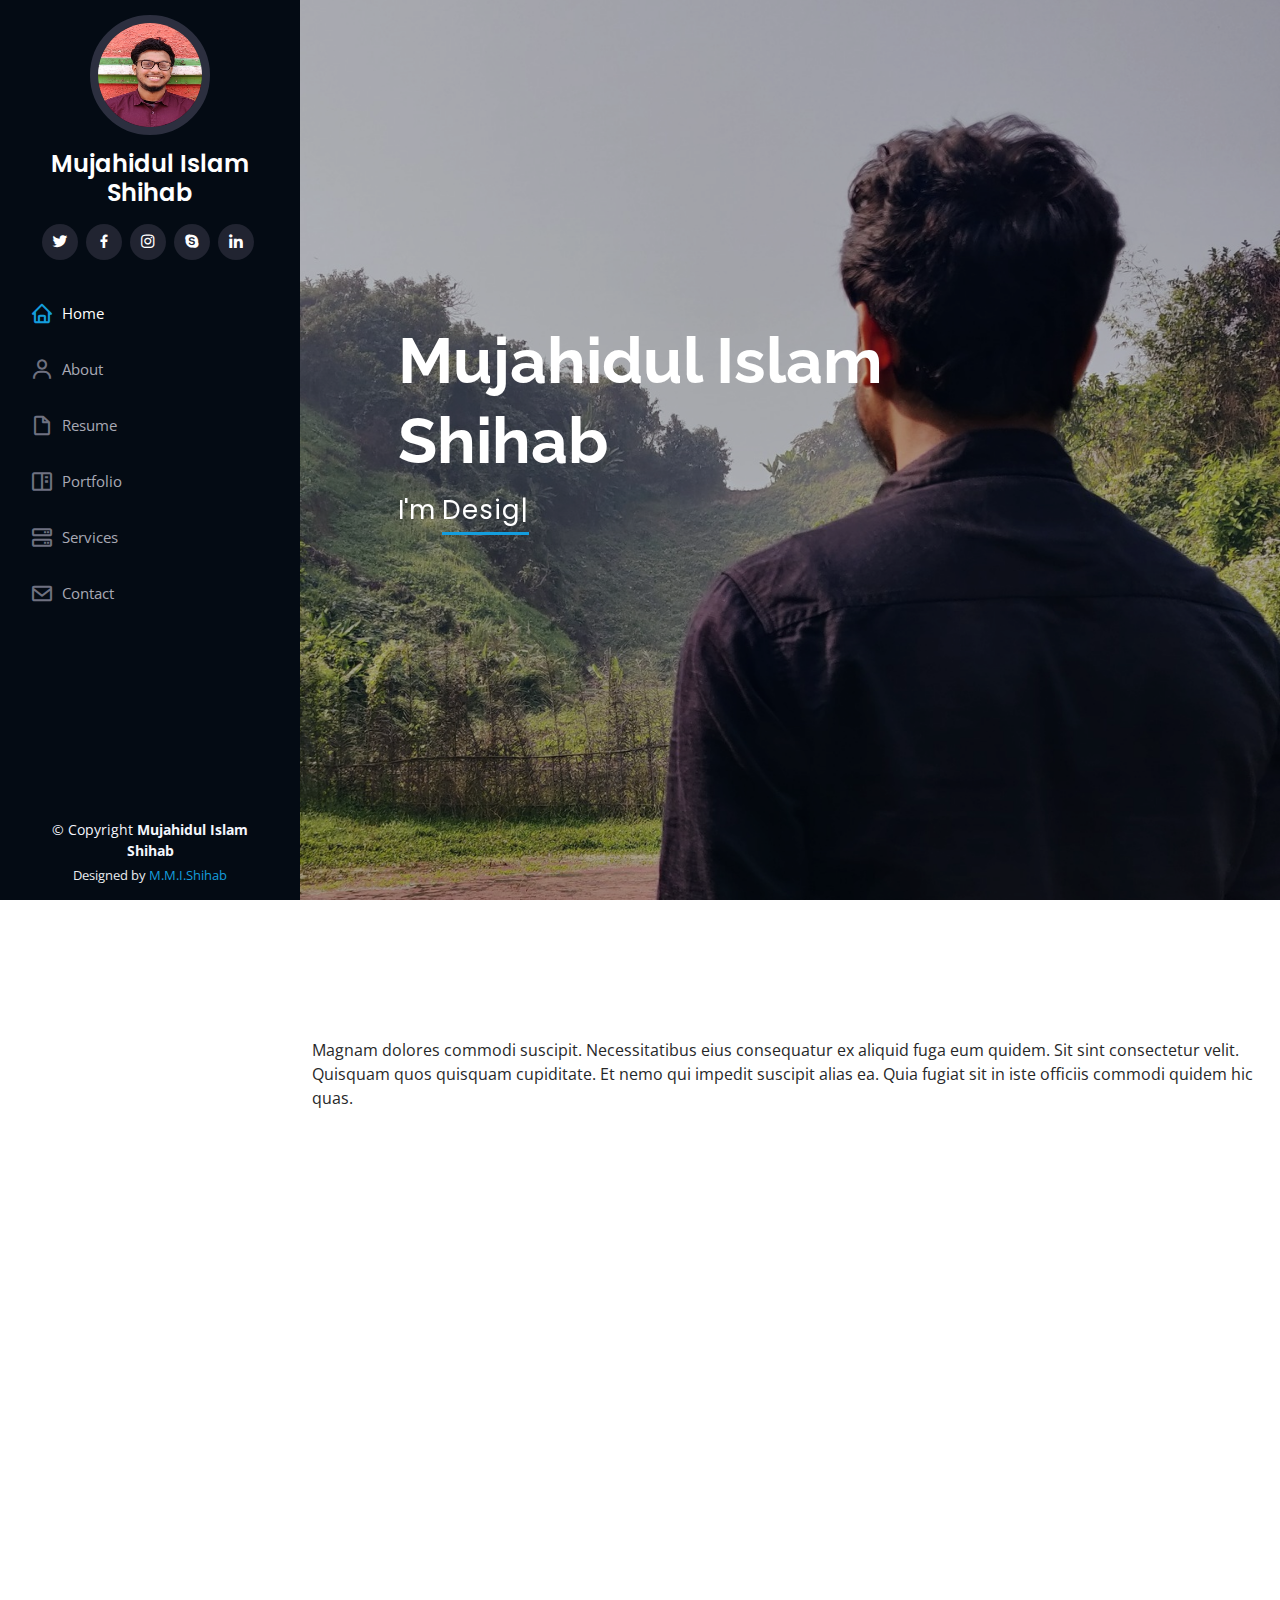
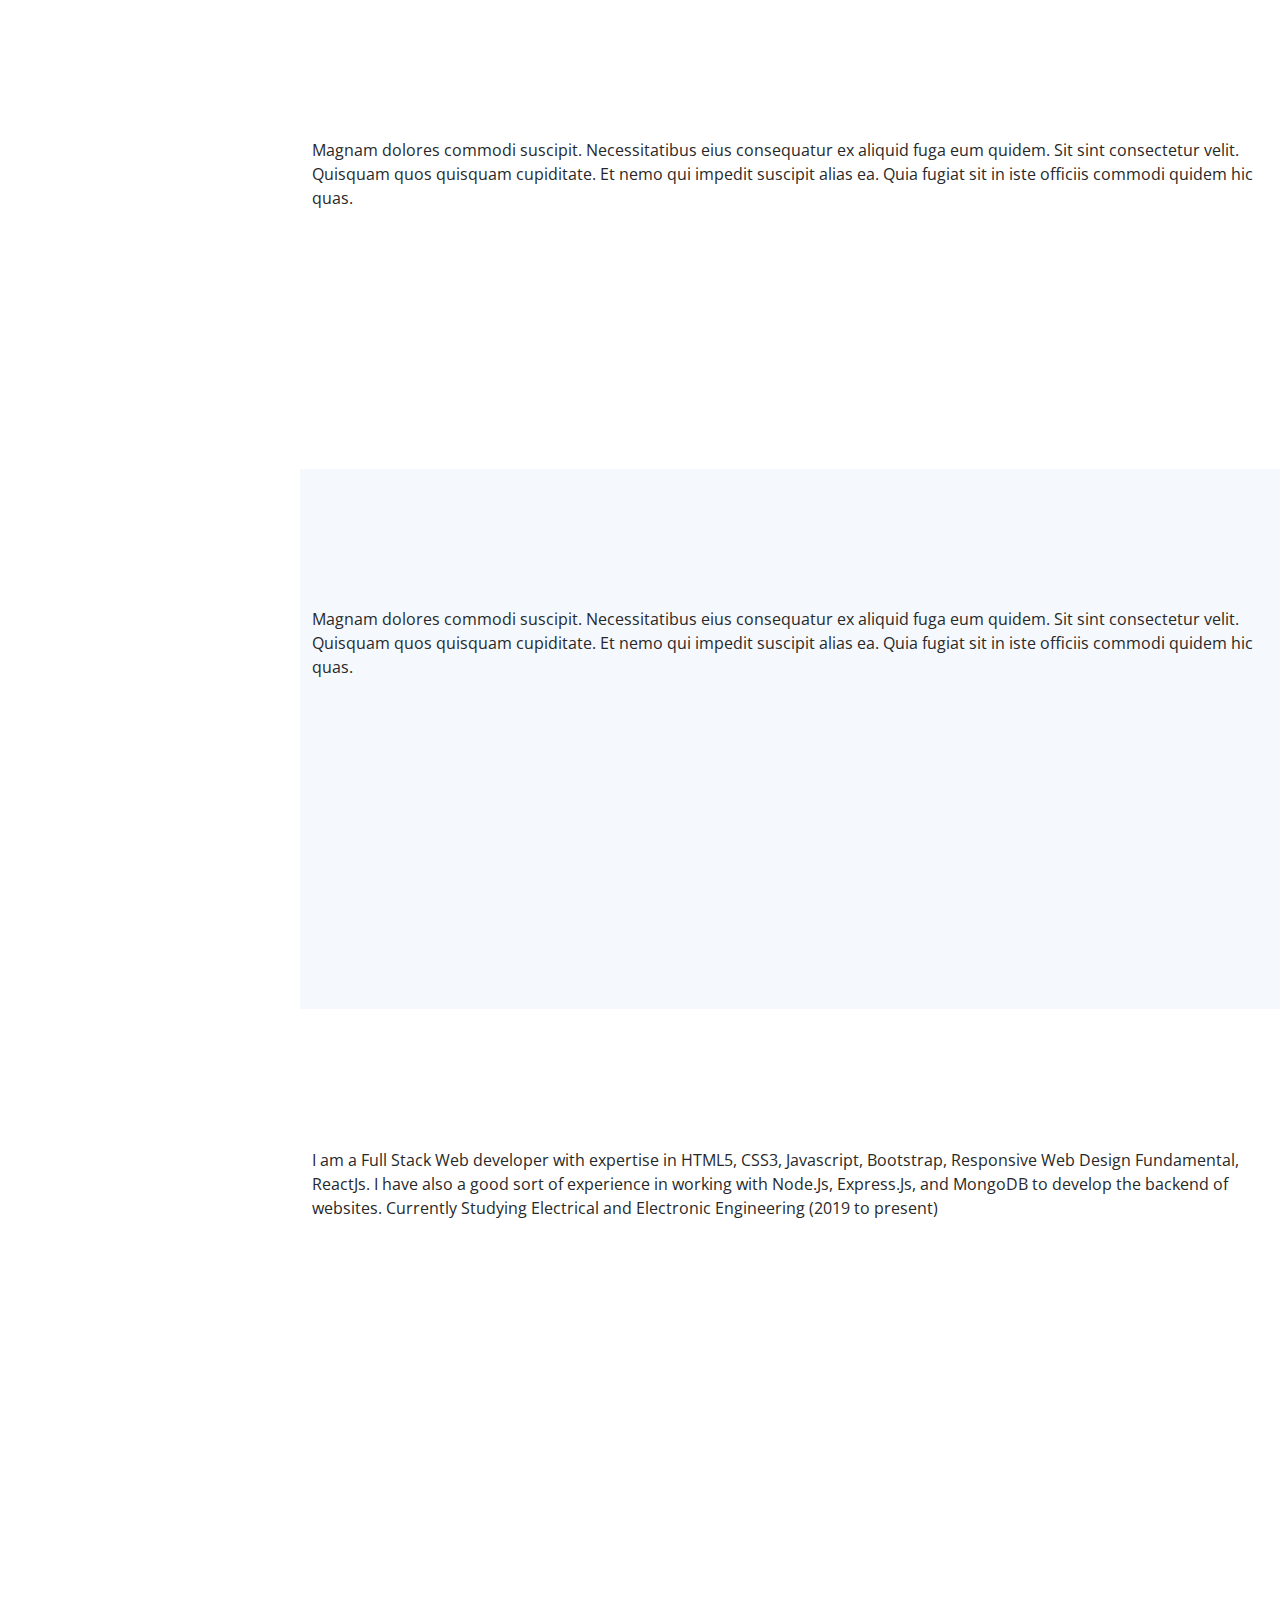
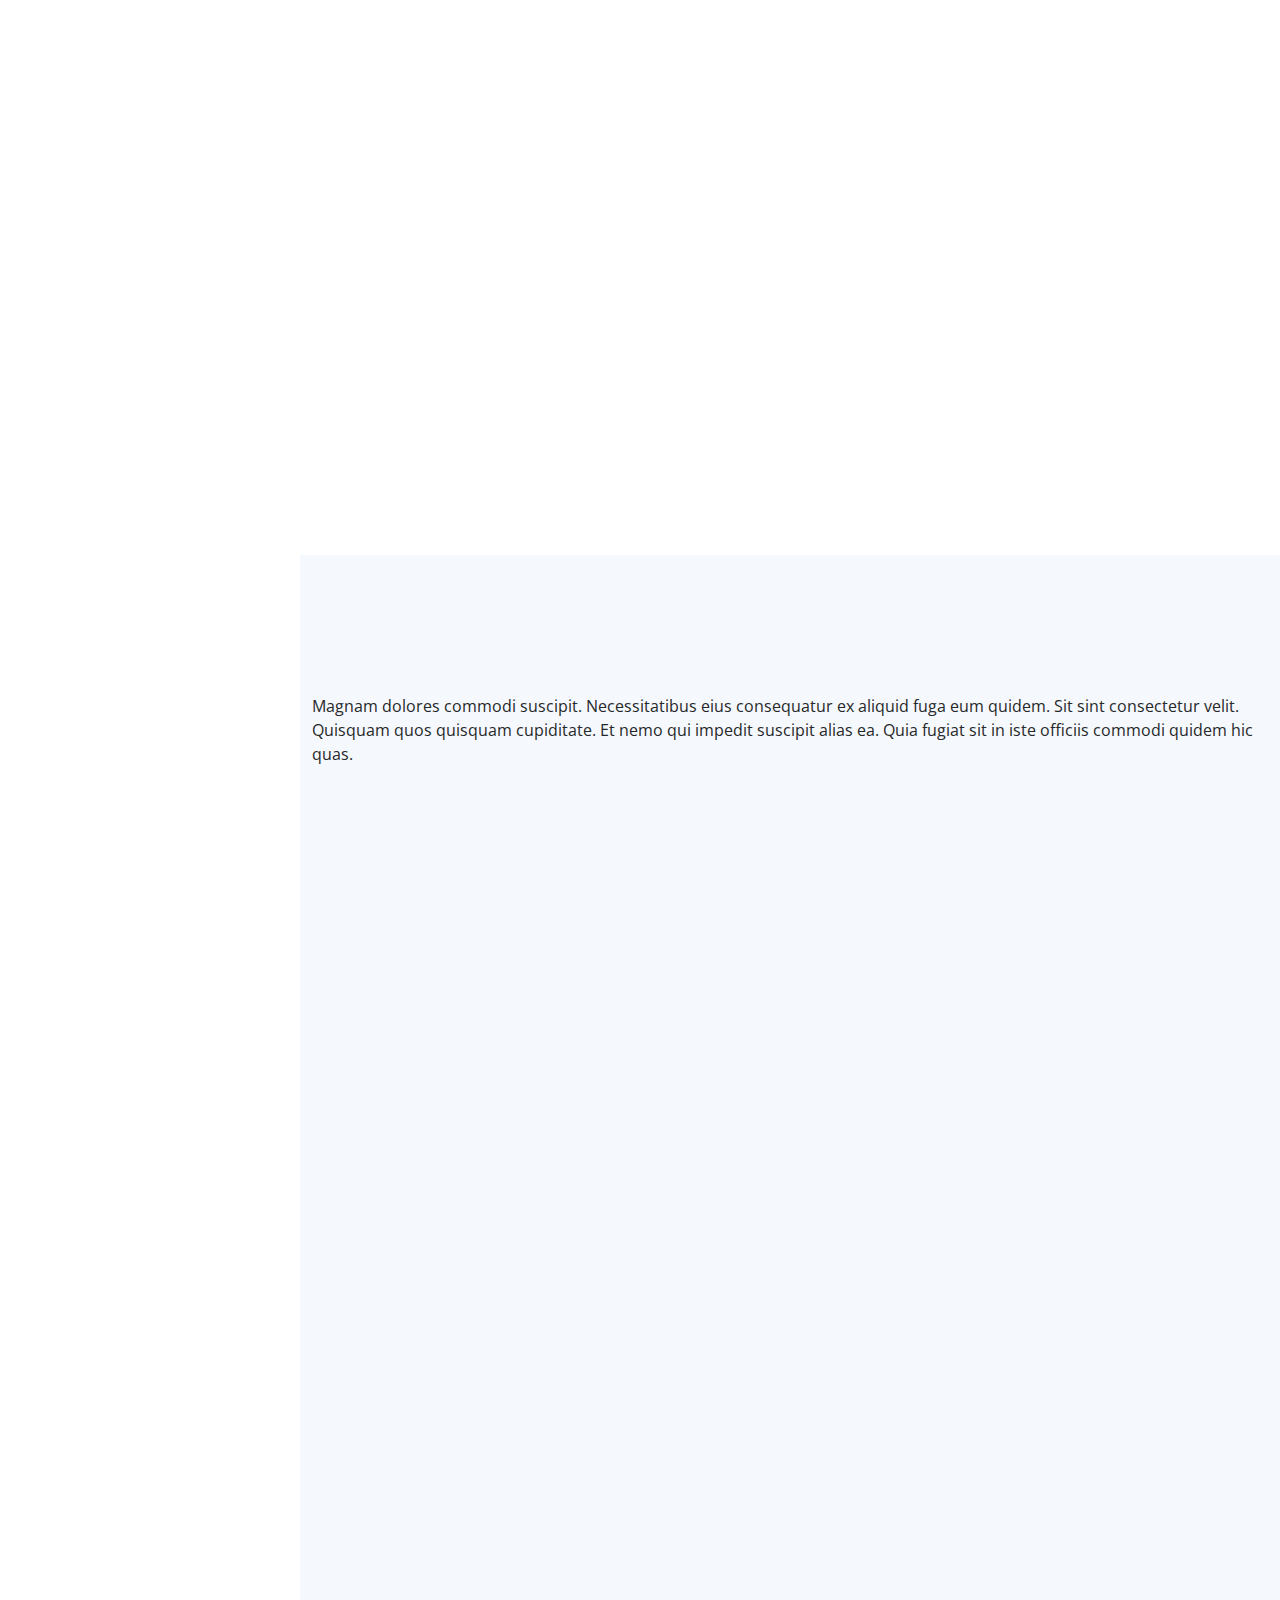
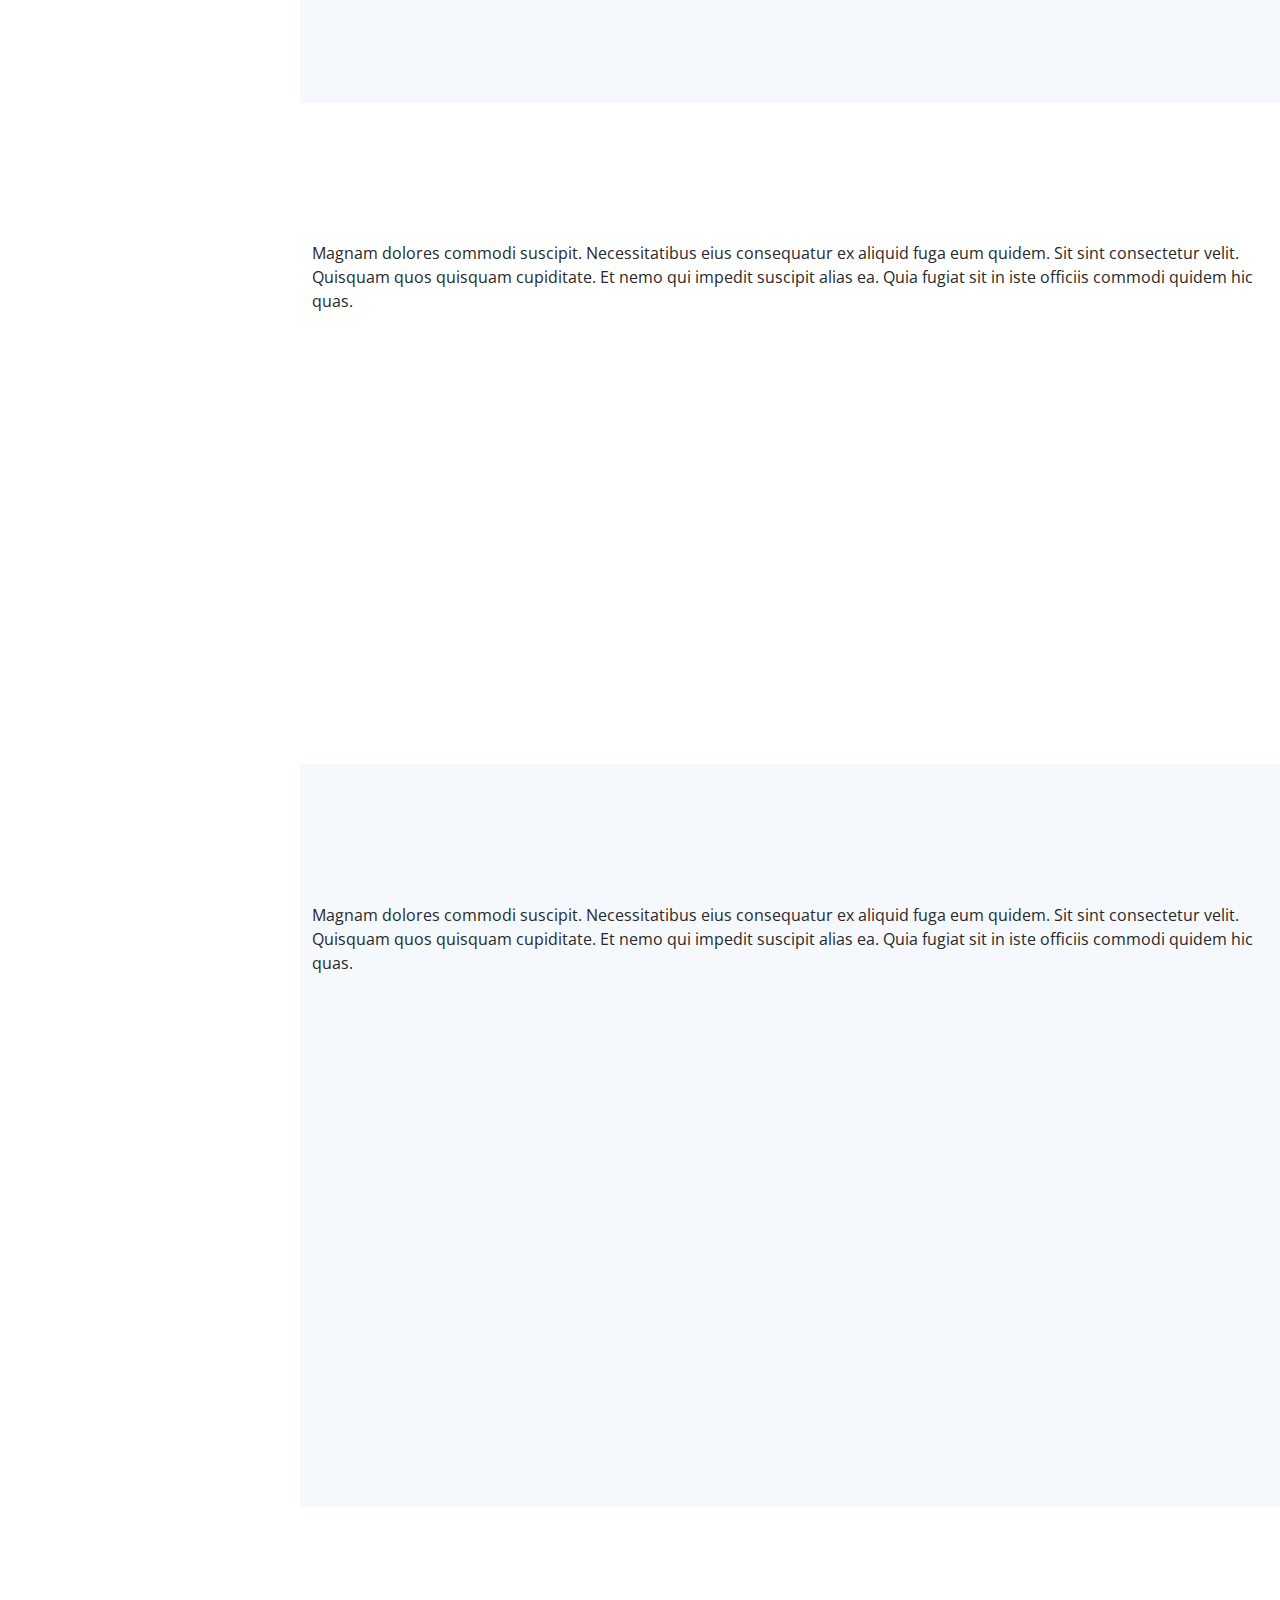
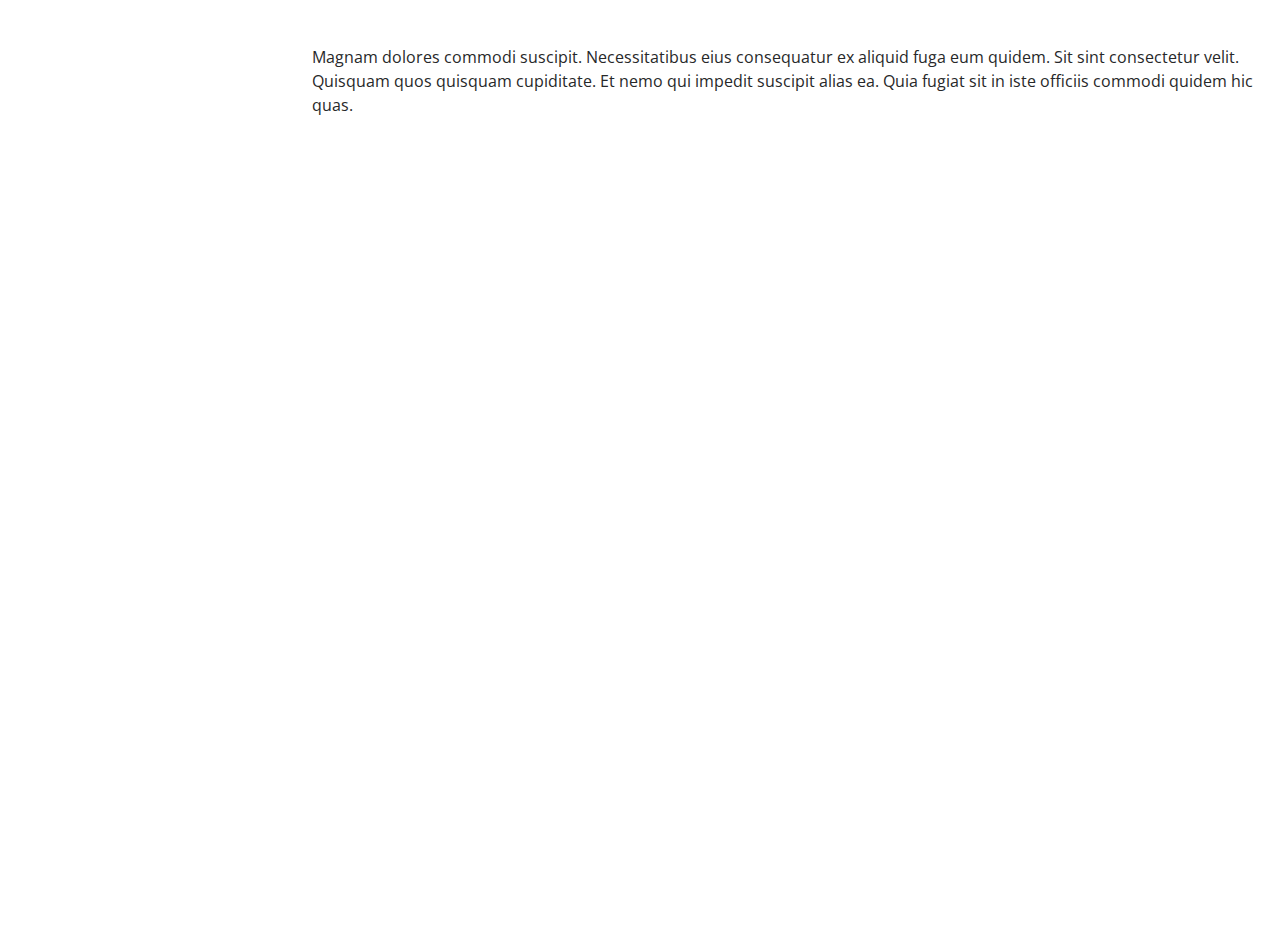
==== index.html @ 4f0009e3 "First Commit" ====
<!DOCTYPE html>
<html lang="en">
  <head>
    <meta charset="utf-8" />
    <meta content="width=device-width, initial-scale=1.0" name="viewport" />

    <title>Shihab - Your Ultimate Web App Solution</title>
    <meta content="" name="description" />
    <meta content="" name="keywords" />

    <!-- Favicons -->
    <link href="assets/img/favicon.ico" rel="icon" />

    <!-- Google Fonts -->
    <link
      href="https://fonts.googleapis.com/css?family=Open+Sans:300,300i,400,400i,600,600i,700,700i|Raleway:300,300i,400,400i,500,500i,600,600i,700,700i|Poppins:300,300i,400,400i,500,500i,600,600i,700,700i"
      rel="stylesheet"
    />

    <!-- Vendor CSS Files -->
    <link rel="stylesheet" href="/assets/vendor/aos/aos.css" />
    <link
      href="assets/vendor/bootstrap/css/bootstrap.min.css"
      rel="stylesheet"
    />
    <link
      href="assets/vendor/bootstrap-icons/bootstrap-icons.css"
      rel="stylesheet"
    />
    <link href="assets/vendor/boxicons/css/boxicons.min.css" rel="stylesheet" />
    <link
      href="assets/vendor/glightbox/css/glightbox.min.css"
      rel="stylesheet"
    />
    <link href="assets/vendor/swiper/swiper-bundle.min.css" rel="stylesheet" />

    <!-- Template Main CSS File -->
    <link href="assets/css/style.css" rel="stylesheet" />

    <!-- =======================================================
  * Template Name: iPortfolio - v3.7.0
  * Template URL: https://bootstrapmade.com/iportfolio-bootstrap-portfolio-websites-template/
  * Author: BootstrapMade.com
  * License: https://bootstrapmade.com/license/
  ======================================================== -->
  </head>

  <body>
    <!-- ======= Mobile nav toggle button ======= -->
    <i class="bi bi-list mobile-nav-toggle d-xl-none"></i>

    <!-- ======= Header ======= -->
    <header id="header">
      <div class="d-flex flex-column">
        <div class="profile">
          <img
            src="/profile-1.jpg"
            alt=""
            class="img-fluid rounded-circle profileImage"
          />
          <h1 class="text-light text-center">
            <a href="index.html">Mujahidul Islam Shihab</a>
          </h1>
          <div class="social-links mt-3 text-center">
            <a href="#" class="twitter"><i class="bx bxl-twitter"></i></a>
            <a
              href="https://www.facebook.com/mujahidulislam.shihab.3"
              class="facebook"
              ><i class="bx bxl-facebook"></i
            ></a>
            <a href="#" class="instagram"><i class="bx bxl-instagram"></i></a>
            <a href="#" class="google-plus"><i class="bx bxl-skype"></i></a>
            <a
              href="https://www.linkedin.com/in/abdulla-al-mujahidul-islam-1826ba182/"
              class="linkedin"
              ><i class="bx bxl-linkedin"></i
            ></a>
          </div>
        </div>

        <nav id="navbar" class="nav-menu navbar">
          <ul>
            <li>
              <a href="#hero" class="nav-link scrollto active"
                ><i class="bx bx-home"></i> <span>Home</span></a
              >
            </li>
            <li>
              <a href="#about" class="nav-link scrollto"
                ><i class="bx bx-user"></i> <span>About</span></a
              >
            </li>
            <li>
              <a href="#resume" class="nav-link scrollto"
                ><i class="bx bx-file-blank"></i> <span>Resume</span></a
              >
            </li>
            <li>
              <a href="#portfolio" class="nav-link scrollto"
                ><i class="bx bx-book-content"></i> <span>Portfolio</span></a
              >
            </li>
            <li>
              <a href="#services" class="nav-link scrollto"
                ><i class="bx bx-server"></i> <span>Services</span></a
              >
            </li>
            <li>
              <a href="#contact" class="nav-link scrollto"
                ><i class="bx bx-envelope"></i> <span>Contact</span></a
              >
            </li>
          </ul>
        </nav>
        <!-- .nav-menu -->
      </div>
    </header>
    <!-- End Header -->

    <!-- ======= Hero Section ======= -->
    <section
      id="hero"
      class="d-flex flex-column justify-content-center align-items-center"
    >
      <div class="hero-container" data-aos="fade-in">
        <h1>
          Mujahidul Islam <br />
          Shihab
        </h1>
        <p>
          I'm
          <span
            class="typed"
            data-typed-items="Designer, Developer, Engineer, Freelancer"
          ></span>
        </p>
      </div>
    </section>
    <!-- End Hero -->

    <main id="main">
      <!-- ======= About Section ======= -->
      <section id="about" class="about">
        <div class="container">
          <div class="section-title">
            <h2 data-aos="fade-left">About</h2>
            <p>
              Magnam dolores commodi suscipit. Necessitatibus eius consequatur
              ex aliquid fuga eum quidem. Sit sint consectetur velit. Quisquam
              quos quisquam cupiditate. Et nemo qui impedit suscipit alias ea.
              Quia fugiat sit in iste officiis commodi quidem hic quas.
            </p>
          </div>

          <div class="row">
            <div
              class="col-lg-4"
              data-aos="fade-right"
              data-aos-easing="ease-in-sine"
            >
              <img src="profile-1.jpg" class="img-fluid" alt="" />
            </div>
            <div class="col-lg-8 pt-4 pt-lg-0 content" data-aos="fade-left">
              <h3>Web Designer & Developer.</h3>
              <p class="fst-italic">
                Lorem ipsum dolor sit amet, consectetur adipiscing elit, sed do
                eiusmod tempor incididunt ut labore et dolore magna aliqua.
              </p>
              <div class="row">
                <div class="col-lg-6">
                  <ul>
                    <li>
                      <i class="bi bi-chevron-right"></i>
                      <strong>Birthday:</strong> <span>9 February 1999</span>
                    </li>
                    <li>
                      <i class="bi bi-chevron-right"></i>
                      <strong>Website:</strong> <span>www.example.com</span>
                    </li>
                    <li>
                      <i class="bi bi-chevron-right"></i>
                      <strong>Phone:</strong> <span>+880 1608258013</span>
                    </li>
                    <li>
                      <i class="bi bi-chevron-right"></i>
                      <strong>City:</strong> <span>Chittagong, Bangladesh</span>
                    </li>
                  </ul>
                </div>
                <div class="col-lg-6">
                  <ul>
                    <li>
                      <i class="bi bi-chevron-right"></i> <strong>Age:</strong>
                      <span>23</span>
                    </li>
                    <li>
                      <i class="bi bi-chevron-right"></i>
                      <strong>Degree:</strong> <span>B.Sc</span>
                    </li>
                    <li>
                      <i class="bi bi-chevron-right"></i>
                      <strong>Email:</strong>
                      <span>mujahidulislamshihab@yahoo.com</span>
                    </li>
                    <li>
                      <i class="bi bi-chevron-right"></i>
                      <strong>Freelance:</strong> <span>Available</span>
                    </li>
                  </ul>
                </div>
              </div>
              <p>
                Officiis eligendi itaque labore et dolorum mollitia officiis
                optio vero. Quisquam sunt adipisci omnis et ut. Nulla
                accusantium dolor incidunt officia tempore. Et eius omnis.
                Cupiditate ut dicta maxime officiis quidem quia. Sed et
                consectetur qui quia repellendus itaque neque. Aliquid amet
                quidem ut quaerat cupiditate. Ab et eum qui repellendus omnis
                culpa magni laudantium dolores.
              </p>
            </div>
          </div>
        </div>
      </section>
      <!-- End About Section -->

      <!-- ======= Facts Section ======= -->
      <section id="facts" class="facts">
        <div class="container">
          <div class="section-title">
            <h2 data-aos="fade-left">Facts</h2>
            <p>
              Magnam dolores commodi suscipit. Necessitatibus eius consequatur
              ex aliquid fuga eum quidem. Sit sint consectetur velit. Quisquam
              quos quisquam cupiditate. Et nemo qui impedit suscipit alias ea.
              Quia fugiat sit in iste officiis commodi quidem hic quas.
            </p>
          </div>

          <div class="row no-gutters">
            <div
              class="col-lg-3 col-md-6 d-md-flex align-items-md-stretch"
              data-aos="fade-up"
            >
              <div class="count-box">
                <i class="bi bi-emoji-smile"></i>
                <span
                  data-purecounter-start="0"
                  data-purecounter-end="232"
                  data-purecounter-duration="1"
                  class="purecounter"
                ></span>
                <p><strong>Happy Clients</strong> consequuntur quae</p>
              </div>
            </div>

            <div
              class="col-lg-3 col-md-6 d-md-flex align-items-md-stretch"
              data-aos="fade-up"
              data-aos-delay="100"
            >
              <div class="count-box">
                <i class="bi bi-journal-richtext"></i>
                <span
                  data-purecounter-start="0"
                  data-purecounter-end="521"
                  data-purecounter-duration="1"
                  class="purecounter"
                ></span>
                <p><strong>Projects</strong> adipisci atque cum quia aut</p>
              </div>
            </div>

            <div
              class="col-lg-3 col-md-6 d-md-flex align-items-md-stretch"
              data-aos="fade-up"
              data-aos-delay="200"
            >
              <div class="count-box">
                <i class="bi bi-headset"></i>
                <span
                  data-purecounter-start="0"
                  data-purecounter-end="1453"
                  data-purecounter-duration="1"
                  class="purecounter"
                ></span>
                <p><strong>Hours Of Support</strong> aut commodi quaerat</p>
              </div>
            </div>

            <div
              class="col-lg-3 col-md-6 d-md-flex align-items-md-stretch"
              data-aos="fade-up"
              data-aos-delay="300"
            >
              <div class="count-box">
                <i class="bi bi-people"></i>
                <span
                  data-purecounter-start="0"
                  data-purecounter-end="32"
                  data-purecounter-duration="1"
                  class="purecounter"
                ></span>
                <p><strong>Hard Workers</strong> rerum asperiores dolor</p>
              </div>
            </div>
          </div>
        </div>
      </section>
      <!-- End Facts Section -->

      <!-- ======= Skills Section ======= -->
      <section id="skills" class="skills section-bg">
        <div class="container">
          <div class="section-title">
            <h2 data-aos="fade-left">Skills</h2>
            <p>
              Magnam dolores commodi suscipit. Necessitatibus eius consequatur
              ex aliquid fuga eum quidem. Sit sint consectetur velit. Quisquam
              quos quisquam cupiditate. Et nemo qui impedit suscipit alias ea.
              Quia fugiat sit in iste officiis commodi quidem hic quas.
            </p>
          </div>

          <div class="row skills-content">
            <div class="col-lg-6" data-aos="fade-up">
              <div class="progress">
                <span class="skill">HTML <i class="val">100%</i></span>
                <div class="progress-bar-wrap">
                  <div
                    class="progress-bar"
                    role="progressbar"
                    aria-valuenow="100"
                    aria-valuemin="0"
                    aria-valuemax="100"
                  ></div>
                </div>
              </div>

              <div class="progress">
                <span class="skill">CSS <i class="val">90%</i></span>
                <div class="progress-bar-wrap">
                  <div
                    class="progress-bar"
                    role="progressbar"
                    aria-valuenow="90"
                    aria-valuemin="0"
                    aria-valuemax="100"
                  ></div>
                </div>
              </div>

              <div class="progress">
                <span class="skill">JavaScript <i class="val">80%</i></span>
                <div class="progress-bar-wrap">
                  <div
                    class="progress-bar"
                    role="progressbar"
                    aria-valuenow="80"
                    aria-valuemin="0"
                    aria-valuemax="100"
                  ></div>
                </div>
              </div>
              <div class="progress">
                <span class="skill">React <i class="val">75%</i></span>
                <div class="progress-bar-wrap">
                  <div
                    class="progress-bar"
                    role="progressbar"
                    aria-valuenow="75"
                    aria-valuemin="0"
                    aria-valuemax="100"
                  ></div>
                </div>
              </div>
            </div>

            <div class="col-lg-6" data-aos="fade-up" data-aos-delay="100">
              <div class="progress">
                <span class="skill">NodeJs <i class="val">75%</i></span>
                <div class="progress-bar-wrap">
                  <div
                    class="progress-bar"
                    role="progressbar"
                    aria-valuenow="75"
                    aria-valuemin="0"
                    aria-valuemax="100"
                  ></div>
                </div>
              </div>

              <div class="progress">
                <span class="skill">ExpressJs <i class="val">75%</i></span>
                <div class="progress-bar-wrap">
                  <div
                    class="progress-bar"
                    role="progressbar"
                    aria-valuenow="75"
                    aria-valuemin="0"
                    aria-valuemax="100"
                  ></div>
                </div>
              </div>

              <div class="progress">
                <span class="skill">MongoDB <i class="val">70%</i></span>
                <div class="progress-bar-wrap">
                  <div
                    class="progress-bar"
                    role="progressbar"
                    aria-valuenow="70"
                    aria-valuemin="0"
                    aria-valuemax="100"
                  ></div>
                </div>
              </div>

              <div class="progress">
                <span class="skill">Adobe Xd <i class="val">80%</i></span>
                <div class="progress-bar-wrap">
                  <div
                    class="progress-bar"
                    role="progressbar"
                    aria-valuenow="80"
                    aria-valuemin="0"
                    aria-valuemax="100"
                  ></div>
                </div>
              </div>
            </div>
          </div>
        </div>
      </section>
      <!-- End Skills Section -->

      <!-- ======= Resume Section ======= -->
      <section id="resume" class="resume">
        <div class="container">
          <div class="section-title">
            <h2 data-aos="fade-left">Resume</h2>
            <p>
              I am a Full Stack Web developer with expertise in HTML5, CSS3,
              Javascript, Bootstrap, Responsive Web Design Fundamental, ReactJs.
              I have also a good sort of experience in working with Node.Js,
              Express.Js, and MongoDB to develop the backend of websites.
              Currently Studying Electrical and Electronic Engineering (2019 to
              present)
            </p>
          </div>

          <div class="row">
            <div class="col-lg-6" data-aos="fade-up">
              <h3 class="resume-title">Sumary</h3>
              <div class="resume-item pb-0">
                <h4>Mujahidul Islam Shihab</h4>
                <p>
                  <em
                    >Innovative and deadline-driven Web Deveoper with 3+ years
                    of experience designing and developing user-centered digital
                    web application from initial concept to final, polished
                    deliverable.</em
                  >
                </p>
                <ul>
                  <li>
                    4 No.House, 4 No. Road, Nasirabad Housing Society,
                    Chittagong.
                  </li>
                  <li>+880 01608258013</li>
                  <li>mujahidulislamshihab@yahoo.com</li>
                </ul>
              </div>

              <h3 class="resume-title">Education</h3>
              <div class="resume-item">
                <h4>
                  Bachelor of Science in Electrical &amp; Electronic Engineering
                </h4>
                <h5>2019 - 2022</h5>
                <p><em>University of Chittagong, Bangladesh</em></p>
                <p>
                  Qui deserunt veniam. Et sed aliquam labore tempore sed
                  quisquam iusto autem sit. Ea vero voluptatum qui ut
                  dignissimos deleniti nerada porti sand markend
                </p>
              </div>
              <div class="resume-item">
                <h4>Higher Secondary Certificate</h4>
                <h5>2010 - 2014</h5>
                <p>
                  <em>Nawab Faizunnesa Government College, Laksam, Comilla</em>
                </p>
                <p>
                  Quia nobis sequi est occaecati aut. Repudiandae et iusto quae
                  reiciendis et quis Eius vel ratione eius unde vitae rerum
                  voluptates asperiores voluptatem Earum molestiae consequatur
                  neque etlon sader mart dila
                </p>
              </div>
            </div>
            <div class="col-lg-6" data-aos="fade-up" data-aos-delay="100">
              <h3 class="resume-title">Professional Experience</h3>
              <div class="resume-item">
                <h4>Senior graphic design specialist</h4>
                <h5>2019 - Present</h5>
                <p><em>Experion, New York, NY </em></p>
                <ul>
                  <li>
                    Lead in the design, development, and implementation of the
                    graphic, layout, and production communication materials
                  </li>
                  <li>
                    Delegate tasks to the 7 members of the design team and
                    provide counsel on all aspects of the project.
                  </li>
                  <li>
                    Supervise the assessment of all graphic materials in order
                    to ensure quality and accuracy of the design
                  </li>
                  <li>
                    Oversee the efficient use of production project budgets
                    ranging from $2,000 - $25,000
                  </li>
                </ul>
              </div>
              <div class="resume-item">
                <h4>Graphic design specialist</h4>
                <h5>2017 - 2018</h5>
                <p><em>Stepping Stone Advertising, New York, NY</em></p>
                <ul>
                  <li>
                    Developed numerous marketing programs (logos,
                    brochures,infographics, presentations, and advertisements).
                  </li>
                  <li>
                    Managed up to 5 projects or tasks at a given time while
                    under pressure
                  </li>
                  <li>
                    Recommended and consulted with clients on the most
                    appropriate graphic design
                  </li>
                  <li>
                    Created 4+ design presentations and proposals a month for
                    clients and account managers
                  </li>
                </ul>
              </div>
            </div>
          </div>
        </div>
      </section>
      <!-- End Resume Section -->

      <!-- ======= Portfolio Section ======= -->
      <section id="portfolio" class="portfolio section-bg">
        <div class="container">
          <div class="section-title">
            <h2 data-aos="fade-left">Portfolio</h2>
            <p>
              Magnam dolores commodi suscipit. Necessitatibus eius consequatur
              ex aliquid fuga eum quidem. Sit sint consectetur velit. Quisquam
              quos quisquam cupiditate. Et nemo qui impedit suscipit alias ea.
              Quia fugiat sit in iste officiis commodi quidem hic quas.
            </p>
          </div>

          <div class="row" data-aos="fade-up">
            <div class="col-lg-12 d-flex justify-content-center">
              <ul id="portfolio-flters">
                <li data-filter="*" class="filter-active">All</li>
                <li data-filter=".filter-app">App</li>
                <li data-filter=".filter-card">Card</li>
                <li data-filter=".filter-web">Web</li>
              </ul>
            </div>
          </div>

          <div
            class="row portfolio-container"
            data-aos="fade-up"
            data-aos-delay="100"
          >
            <div class="col-lg-4 col-md-6 portfolio-item filter-app">
              <div class="portfolio-wrap">
                <img
                  src="assets/img/portfolio/portfolio-1.jpg"
                  class="img-fluid"
                  alt=""
                />
                <div class="portfolio-links">
                  <a
                    href="assets/img/portfolio/portfolio-1.jpg"
                    data-gallery="portfolioGallery"
                    class="portfolio-lightbox"
                    title="App 1"
                    ><i class="bx bx-plus"></i
                  ></a>
                  <a href="portfolio-details.html" title="More Details"
                    ><i class="bx bx-link"></i
                  ></a>
                </div>
              </div>
            </div>

            <div class="col-lg-4 col-md-6 portfolio-item filter-web">
              <div class="portfolio-wrap">
                <img
                  src="assets/img/portfolio/portfolio-2.jpg"
                  class="img-fluid"
                  alt=""
                />
                <div class="portfolio-links">
                  <a
                    href="assets/img/portfolio/portfolio-2.jpg"
                    data-gallery="portfolioGallery"
                    class="portfolio-lightbox"
                    title="Web 3"
                    ><i class="bx bx-plus"></i
                  ></a>
                  <a href="portfolio-details.html" title="More Details"
                    ><i class="bx bx-link"></i
                  ></a>
                </div>
              </div>
            </div>

            <div class="col-lg-4 col-md-6 portfolio-item filter-app">
              <div class="portfolio-wrap">
                <img
                  src="assets/img/portfolio/portfolio-3.jpg"
                  class="img-fluid"
                  alt=""
                />
                <div class="portfolio-links">
                  <a
                    href="assets/img/portfolio/portfolio-3.jpg"
                    data-gallery="portfolioGallery"
                    class="portfolio-lightbox"
                    title="App 2"
                    ><i class="bx bx-plus"></i
                  ></a>
                  <a href="portfolio-details.html" title="More Details"
                    ><i class="bx bx-link"></i
                  ></a>
                </div>
              </div>
            </div>

            <div class="col-lg-4 col-md-6 portfolio-item filter-card">
              <div class="portfolio-wrap">
                <img
                  src="assets/img/portfolio/portfolio-4.jpg"
                  class="img-fluid"
                  alt=""
                />
                <div class="portfolio-links">
                  <a
                    href="assets/img/portfolio/portfolio-4.jpg"
                    data-gallery="portfolioGallery"
                    class="portfolio-lightbox"
                    title="Card 2"
                    ><i class="bx bx-plus"></i
                  ></a>
                  <a href="portfolio-details.html" title="More Details"
                    ><i class="bx bx-link"></i
                  ></a>
                </div>
              </div>
            </div>

            <div class="col-lg-4 col-md-6 portfolio-item filter-web">
              <div class="portfolio-wrap">
                <img
                  src="assets/img/portfolio/portfolio-5.jpg"
                  class="img-fluid"
                  alt=""
                />
                <div class="portfolio-links">
                  <a
                    href="assets/img/portfolio/portfolio-5.jpg"
                    data-gallery="portfolioGallery"
                    class="portfolio-lightbox"
                    title="Web 2"
                    ><i class="bx bx-plus"></i
                  ></a>
                  <a href="portfolio-details.html" title="More Details"
                    ><i class="bx bx-link"></i
                  ></a>
                </div>
              </div>
            </div>

            <div class="col-lg-4 col-md-6 portfolio-item filter-app">
              <div class="portfolio-wrap">
                <img
                  src="assets/img/portfolio/portfolio-6.jpg"
                  class="img-fluid"
                  alt=""
                />
                <div class="portfolio-links">
                  <a
                    href="assets/img/portfolio/portfolio-6.jpg"
                    data-gallery="portfolioGallery"
                    class="portfolio-lightbox"
                    title="App 3"
                    ><i class="bx bx-plus"></i
                  ></a>
                  <a href="portfolio-details.html" title="More Details"
                    ><i class="bx bx-link"></i
                  ></a>
                </div>
              </div>
            </div>

            <div class="col-lg-4 col-md-6 portfolio-item filter-card">
              <div class="portfolio-wrap">
                <img
                  src="assets/img/portfolio/portfolio-7.jpg"
                  class="img-fluid"
                  alt=""
                />
                <div class="portfolio-links">
                  <a
                    href="assets/img/portfolio/portfolio-7.jpg"
                    data-gallery="portfolioGallery"
                    class="portfolio-lightbox"
                    title="Card 1"
                    ><i class="bx bx-plus"></i
                  ></a>
                  <a href="portfolio-details.html" title="More Details"
                    ><i class="bx bx-link"></i
                  ></a>
                </div>
              </div>
            </div>

            <div class="col-lg-4 col-md-6 portfolio-item filter-card">
              <div class="portfolio-wrap">
                <img
                  src="assets/img/portfolio/portfolio-8.jpg"
                  class="img-fluid"
                  alt=""
                />
                <div class="portfolio-links">
                  <a
                    href="assets/img/portfolio/portfolio-8.jpg"
                    data-gallery="portfolioGallery"
                    class="portfolio-lightbox"
                    title="Card 3"
                    ><i class="bx bx-plus"></i
                  ></a>
                  <a href="portfolio-details.html" title="More Details"
                    ><i class="bx bx-link"></i
                  ></a>
                </div>
              </div>
            </div>

            <div class="col-lg-4 col-md-6 portfolio-item filter-web">
              <div class="portfolio-wrap">
                <img
                  src="assets/img/portfolio/portfolio-9.jpg"
                  class="img-fluid"
                  alt=""
                />
                <div class="portfolio-links">
                  <a
                    href="assets/img/portfolio/portfolio-9.jpg"
                    data-gallery="portfolioGallery"
                    class="portfolio-lightbox"
                    title="Web 3"
                    ><i class="bx bx-plus"></i
                  ></a>
                  <a href="portfolio-details.html" title="More Details"
                    ><i class="bx bx-link"></i
                  ></a>
                </div>
              </div>
            </div>
          </div>
        </div>
      </section>
      <!-- End Portfolio Section -->

      <!-- ======= Services Section ======= -->
      <section id="services" class="services">
        <div class="container">
          <div class="section-title">
            <h2 data-aos="fade-left">Services</h2>
            <p>
              Magnam dolores commodi suscipit. Necessitatibus eius consequatur
              ex aliquid fuga eum quidem. Sit sint consectetur velit. Quisquam
              quos quisquam cupiditate. Et nemo qui impedit suscipit alias ea.
              Quia fugiat sit in iste officiis commodi quidem hic quas.
            </p>
          </div>

          <div class="row">
            <div class="col-lg-4 col-md-6 icon-box" data-aos="fade-up">
              <div class="icon"><i class="bi bi-briefcase"></i></div>
              <h4 class="title"><a href="">Lorem Ipsum</a></h4>
              <p class="description">
                Voluptatum deleniti atque corrupti quos dolores et quas
                molestias excepturi sint occaecati cupiditate non provident
              </p>
            </div>
            <div
              class="col-lg-4 col-md-6 icon-box"
              data-aos="fade-up"
              data-aos-delay="100"
            >
              <div class="icon"><i class="bi bi-card-checklist"></i></div>
              <h4 class="title"><a href="">Dolor Sitema</a></h4>
              <p class="description">
                Minim veniam, quis nostrud exercitation ullamco laboris nisi ut
                aliquip ex ea commodo consequat tarad limino ata
              </p>
            </div>
            <div
              class="col-lg-4 col-md-6 icon-box"
              data-aos="fade-up"
              data-aos-delay="200"
            >
              <div class="icon"><i class="bi bi-bar-chart"></i></div>
              <h4 class="title"><a href="">Sed ut perspiciatis</a></h4>
              <p class="description">
                Duis aute irure dolor in reprehenderit in voluptate velit esse
                cillum dolore eu fugiat nulla pariatur
              </p>
            </div>
            <div
              class="col-lg-4 col-md-6 icon-box"
              data-aos="fade-up"
              data-aos-delay="300"
            >
              <div class="icon"><i class="bi bi-binoculars"></i></div>
              <h4 class="title"><a href="">Magni Dolores</a></h4>
              <p class="description">
                Excepteur sint occaecat cupidatat non proident, sunt in culpa
                qui officia deserunt mollit anim id est laborum
              </p>
            </div>
            <div
              class="col-lg-4 col-md-6 icon-box"
              data-aos="fade-up"
              data-aos-delay="400"
            >
              <div class="icon"><i class="bi bi-brightness-high"></i></div>
              <h4 class="title"><a href="">Nemo Enim</a></h4>
              <p class="description">
                At vero eos et accusamus et iusto odio dignissimos ducimus qui
                blanditiis praesentium voluptatum deleniti atque
              </p>
            </div>
            <div
              class="col-lg-4 col-md-6 icon-box"
              data-aos="fade-up"
              data-aos-delay="500"
            >
              <div class="icon"><i class="bi bi-calendar4-week"></i></div>
              <h4 class="title"><a href="">Eiusmod Tempor</a></h4>
              <p class="description">
                Et harum quidem rerum facilis est et expedita distinctio. Nam
                libero tempore, cum soluta nobis est eligendi
              </p>
            </div>
          </div>
        </div>
      </section>
      <!-- End Services Section -->

      <!-- ======= Testimonials Section ======= -->
      <section id="testimonials" class="testimonials section-bg">
        <div class="container">
          <div class="section-title">
            <h2 data-aos="fade-left">Testimonials</h2>
            <p>
              Magnam dolores commodi suscipit. Necessitatibus eius consequatur
              ex aliquid fuga eum quidem. Sit sint consectetur velit. Quisquam
              quos quisquam cupiditate. Et nemo qui impedit suscipit alias ea.
              Quia fugiat sit in iste officiis commodi quidem hic quas.
            </p>
          </div>

          <div
            class="testimonials-slider swiper"
            data-aos="fade-up"
            data-aos-delay="100"
          >
            <div class="swiper-wrapper">
              <div class="swiper-slide">
                <div class="testimonial-item" data-aos="fade-up">
                  <p>
                    <i class="bx bxs-quote-alt-left quote-icon-left"></i>
                    Proin iaculis purus consequat sem cure digni ssim donec
                    porttitora entum suscipit rhoncus. Accusantium quam,
                    ultricies eget id, aliquam eget nibh et. Maecen aliquam,
                    risus at semper.
                    <i class="bx bxs-quote-alt-right quote-icon-right"></i>
                  </p>
                  <img
                    src="assets/img/testimonials/testimonials-1.jpg"
                    class="testimonial-img"
                    alt=""
                  />
                  <h3>Saul Goodman</h3>
                  <h4>Ceo &amp; Founder</h4>
                </div>
              </div>
              <!-- End testimonial item -->

              <div class="swiper-slide">
                <div
                  class="testimonial-item"
                  data-aos="fade-up"
                  data-aos-delay="100"
                >
                  <p>
                    <i class="bx bxs-quote-alt-left quote-icon-left"></i>
                    Export tempor illum tamen malis malis eram quae irure esse
                    labore quem cillum quid cillum eram malis quorum velit fore
                    eram velit sunt aliqua noster fugiat irure amet legam anim
                    culpa.
                    <i class="bx bxs-quote-alt-right quote-icon-right"></i>
                  </p>
                  <img
                    src="assets/img/testimonials/testimonials-2.jpg"
                    class="testimonial-img"
                    alt=""
                  />
                  <h3>Sara Wilsson</h3>
                  <h4>Designer</h4>
                </div>
              </div>
              <!-- End testimonial item -->

              <div class="swiper-slide">
                <div
                  class="testimonial-item"
                  data-aos="fade-up"
                  data-aos-delay="200"
                >
                  <p>
                    <i class="bx bxs-quote-alt-left quote-icon-left"></i>
                    Enim nisi quem export duis labore cillum quae magna enim
                    sint quorum nulla quem veniam duis minim tempor labore quem
                    eram duis noster aute amet eram fore quis sint minim.
                    <i class="bx bxs-quote-alt-right quote-icon-right"></i>
                  </p>
                  <img
                    src="assets/img/testimonials/testimonials-3.jpg"
                    class="testimonial-img"
                    alt=""
                  />
                  <h3>Jena Karlis</h3>
                  <h4>Store Owner</h4>
                </div>
              </div>
              <!-- End testimonial item -->

              <div class="swiper-slide">
                <div
                  class="testimonial-item"
                  data-aos="fade-up"
                  data-aos-delay="300"
                >
                  <p>
                    <i class="bx bxs-quote-alt-left quote-icon-left"></i>
                    Fugiat enim eram quae cillum dolore dolor amet nulla culpa
                    multos export minim fugiat minim velit minim dolor enim duis
                    veniam ipsum anim magna sunt elit fore quem dolore labore
                    illum veniam.
                    <i class="bx bxs-quote-alt-right quote-icon-right"></i>
                  </p>
                  <img
                    src="assets/img/testimonials/testimonials-4.jpg"
                    class="testimonial-img"
                    alt=""
                  />
                  <h3>Matt Brandon</h3>
                  <h4>Freelancer</h4>
                </div>
              </div>
              <!-- End testimonial item -->

              <div class="swiper-slide">
                <div
                  class="testimonial-item"
                  data-aos="fade-up"
                  data-aos-delay="400"
                >
                  <p>
                    <i class="bx bxs-quote-alt-left quote-icon-left"></i>
                    Quis quorum aliqua sint quem legam fore sunt eram irure
                    aliqua veniam tempor noster veniam enim culpa labore duis
                    sunt culpa nulla illum cillum fugiat legam esse veniam culpa
                    fore nisi cillum quid.
                    <i class="bx bxs-quote-alt-right quote-icon-right"></i>
                  </p>
                  <img
                    src="assets/img/testimonials/testimonials-5.jpg"
                    class="testimonial-img"
                    alt=""
                  />
                  <h3>John Larson</h3>
                  <h4>Entrepreneur</h4>
                </div>
              </div>
              <!-- End testimonial item -->
            </div>
            <div class="swiper-pagination"></div>
          </div>
        </div>
      </section>
      <!-- End Testimonials Section -->

      <!-- ======= Contact Section ======= -->
      <section id="contact" class="contact">
        <div class="container">
          <div class="section-title">
            <h2 data-aos="fade-left">Contact</h2>
            <p>
              Magnam dolores commodi suscipit. Necessitatibus eius consequatur
              ex aliquid fuga eum quidem. Sit sint consectetur velit. Quisquam
              quos quisquam cupiditate. Et nemo qui impedit suscipit alias ea.
              Quia fugiat sit in iste officiis commodi quidem hic quas.
            </p>
          </div>

          <div class="row" data-aos="fade-in">
            <div class="col-lg-5 d-flex align-items-stretch">
              <div class="info">
                <div class="address">
                  <i class="bi bi-geo-alt"></i>
                  <h4>Location:</h4>
                  <p>
                    4 No.House, 4 No. Road, Nasirabad Housing Society,
                    Chittagong, Bangladesh.
                  </p>
                </div>

                <div class="email">
                  <i class="bi bi-envelope"></i>
                  <h4>Email:</h4>
                  <p>mujahidulislamshihab@yahoo.com</p>
                </div>

                <div class="phone">
                  <i class="bi bi-phone"></i>
                  <h4>Call:</h4>
                  <p>+880 1608258013</p>
                </div>

                <iframe
                  src="https://maps.google.com/maps?width=100%25&amp;height=600&amp;hl=en&amp;q=Muradpur,%20locality,%20Chattogram,%20Bangladesh+(My%20Business%20Name)&amp;t=&amp;z=16&amp;ie=UTF8&amp;iwloc=B&amp;output=embed"
                  frameborder="0"
                  style="border: 0; width: 100%; height: 290px"
                  allowfullscreen
                ></iframe>
              </div>
            </div>

            <div class="col-lg-7 mt-5 mt-lg-0 d-flex align-items-stretch">
              <form
                action="forms/contact.php"
                method="post"
                role="form"
                class="php-email-form"
              >
                <div class="row">
                  <div class="form-group col-md-6">
                    <label for="name">Your Name</label>
                    <input
                      type="text"
                      name="name"
                      class="form-control"
                      id="name"
                      required
                    />
                  </div>
                  <div class="form-group col-md-6">
                    <label for="name">Your Email</label>
                    <input
                      type="email"
                      class="form-control"
                      name="email"
                      id="email"
                      required
                    />
                  </div>
                </div>
                <div class="form-group">
                  <label for="name">Subject</label>
                  <input
                    type="text"
                    class="form-control"
                    name="subject"
                    id="subject"
                    required
                  />
                </div>
                <div class="form-group">
                  <label for="name">Message</label>
                  <textarea
                    class="form-control"
                    name="message"
                    rows="10"
                    required
                  ></textarea>
                </div>
                <div class="my-3">
                  <div class="loading">Loading</div>
                  <div class="error-message"></div>
                  <div class="sent-message">
                    Your message has been sent. Thank you!
                  </div>
                </div>
                <div class="text-center">
                  <button type="submit">Send Message</button>
                </div>
              </form>
            </div>
          </div>
        </div>
      </section>
      <!-- End Contact Section -->
    </main>
    <!-- End #main -->

    <!-- ======= Footer ======= -->
    <footer id="footer">
      <div class="container">
        <div class="copyright">
          &copy; Copyright <strong><span>Mujahidul Islam Shihab</span></strong>
        </div>
        <div class="credits">
          <!-- All the links in the footer should remain intact. -->
          <!-- You can delete the links only if you purchased the pro version. -->
          <!-- Licensing information: https://bootstrapmade.com/license/ -->
          <!-- Purchase the pro version with working PHP/AJAX contact form: https://bootstrapmade.com/iportfolio-bootstrap-portfolio-websites-template/ -->
          Designed by <a href="https://bootstrapmade.com/">M.M.I.Shihab</a>
        </div>
      </div>
    </footer>
    <!-- End  Footer -->

    <a
      href="#"
      class="back-to-top d-flex align-items-center justify-content-center"
      ><i class="bi bi-arrow-up-short"></i
    ></a>

    <!-- Vendor JS Files -->
    <script src="/assets/vendor/aos/aos.js"></script>
    <script>
      AOS.init({
        offset: 400,
        once: true,
        easing: "ease-out-back",
        duration: 1000,
        initClassName: "aos-init",
        animatedClassName: "aos-animate",
      });
    </script>

    <script src="assets/vendor/bootstrap/js/bootstrap.bundle.min.js"></script>
    <script src="assets/vendor/glightbox/js/glightbox.min.js"></script>
    <script src="assets/vendor/purecounter/purecounter.js"></script>
    <script src="assets/vendor/isotope-layout/isotope.pkgd.min.js"></script>
    <script src="assets/vendor/swiper/swiper-bundle.min.js"></script>
    <script src="assets/vendor/typed.js/typed.min.js"></script>
    <script src="assets/vendor/waypoints/noframework.waypoints.js"></script>
    <script src="assets/vendor/php-email-form/validate.js"></script>

    <!-- Template Main JS File -->
    <script src="assets/js/main.js"></script>
  </body>
</html>
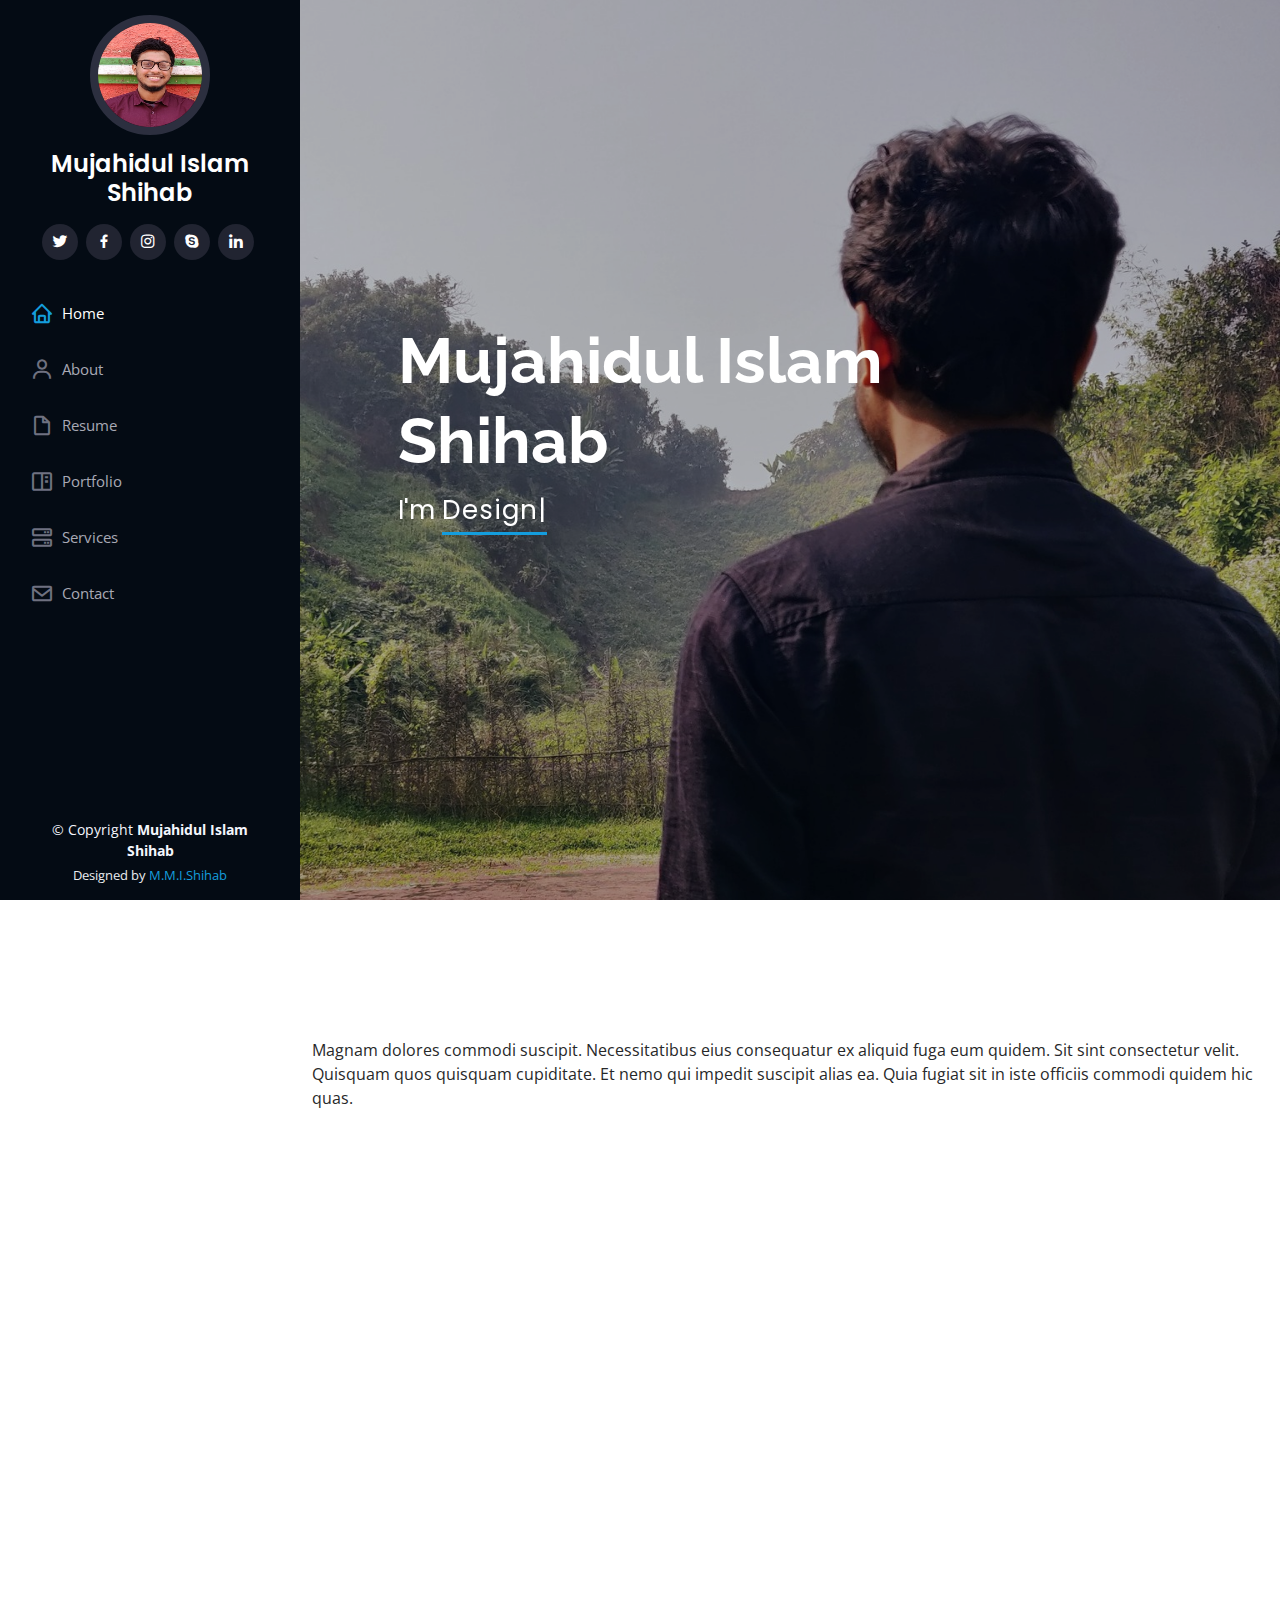
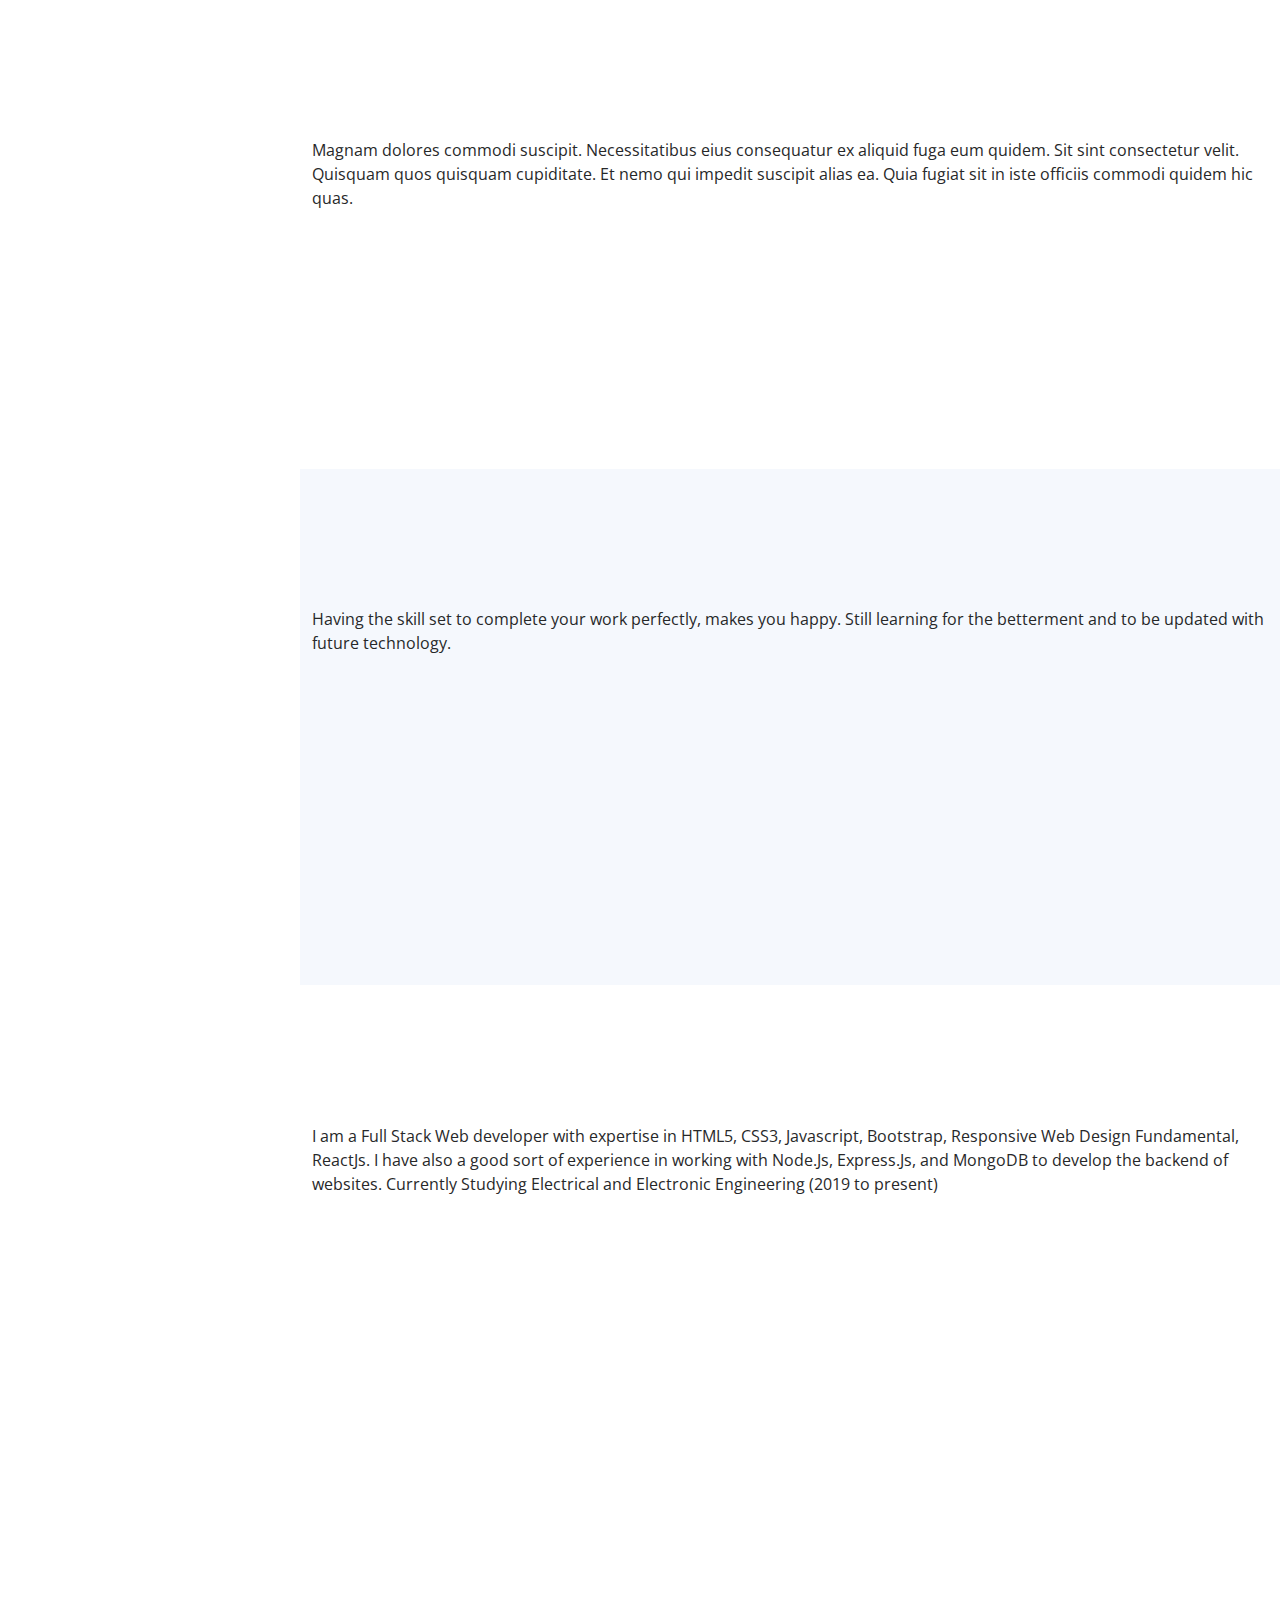
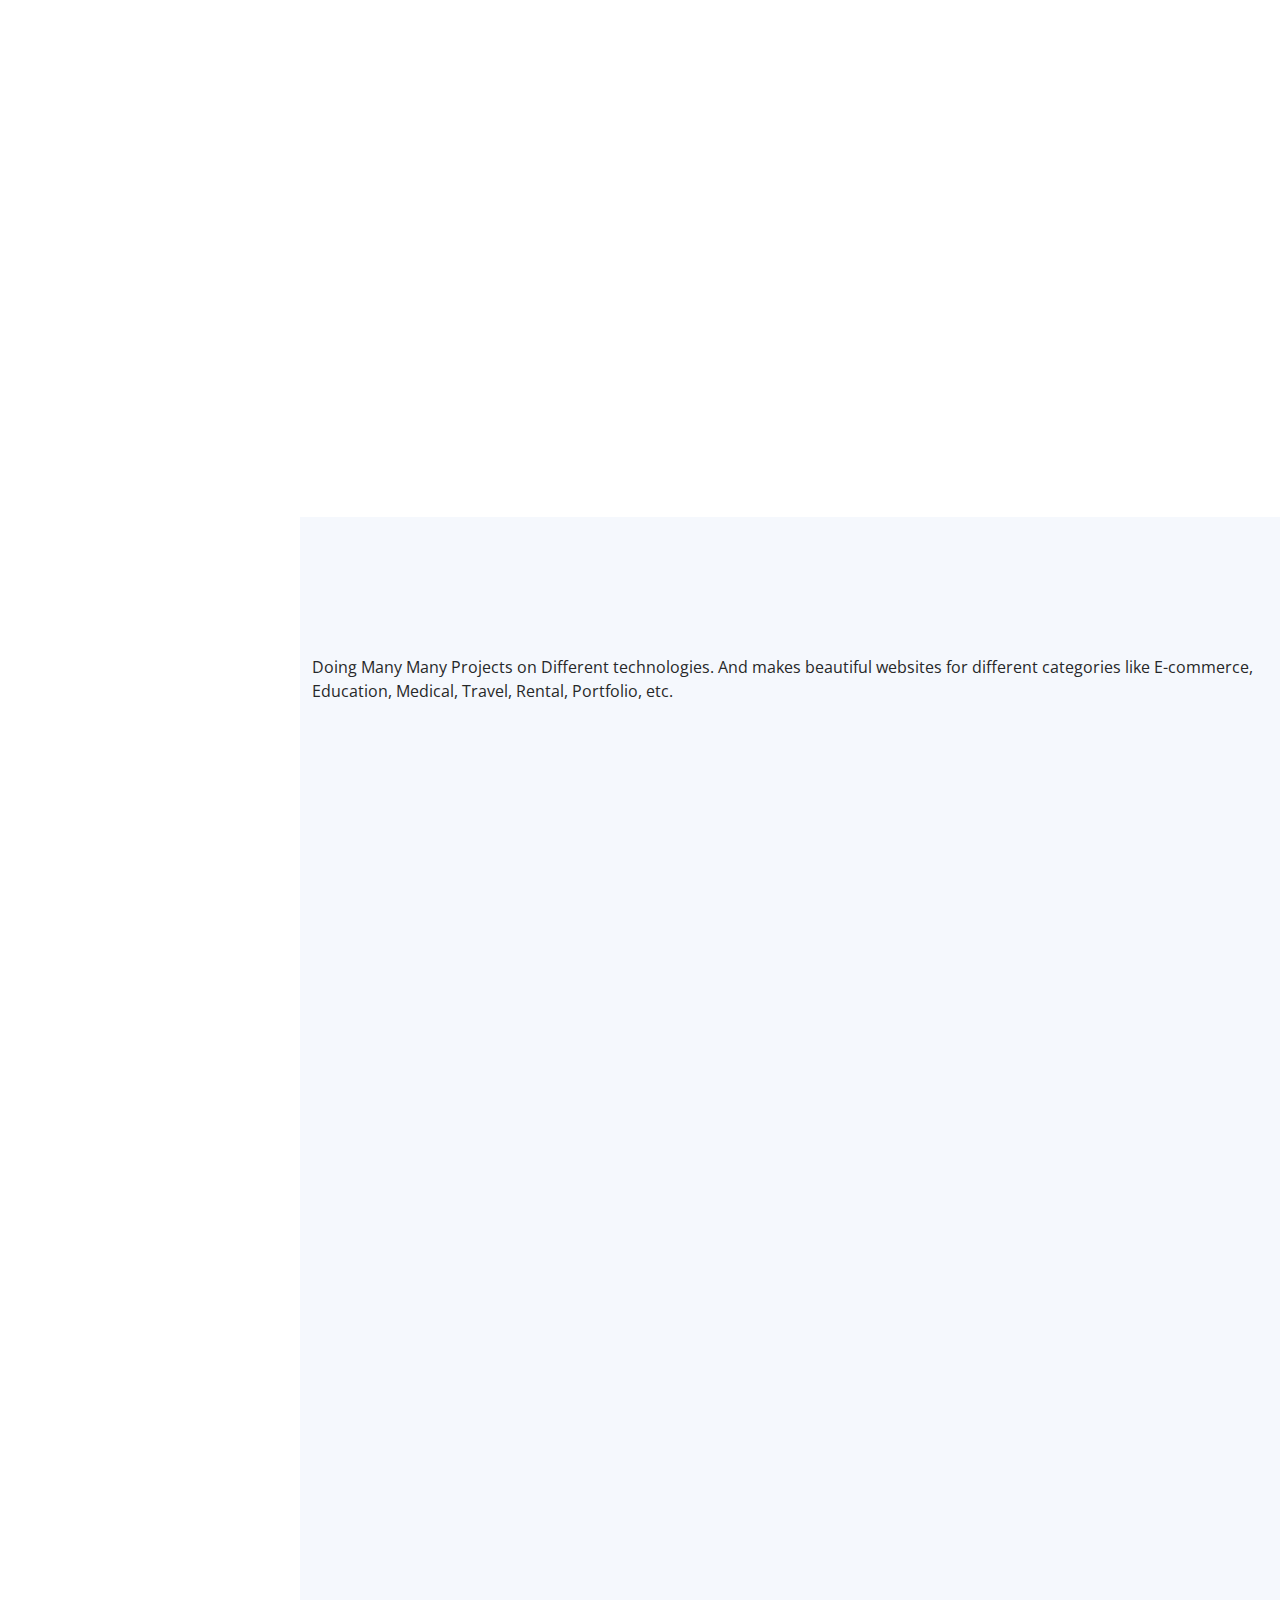
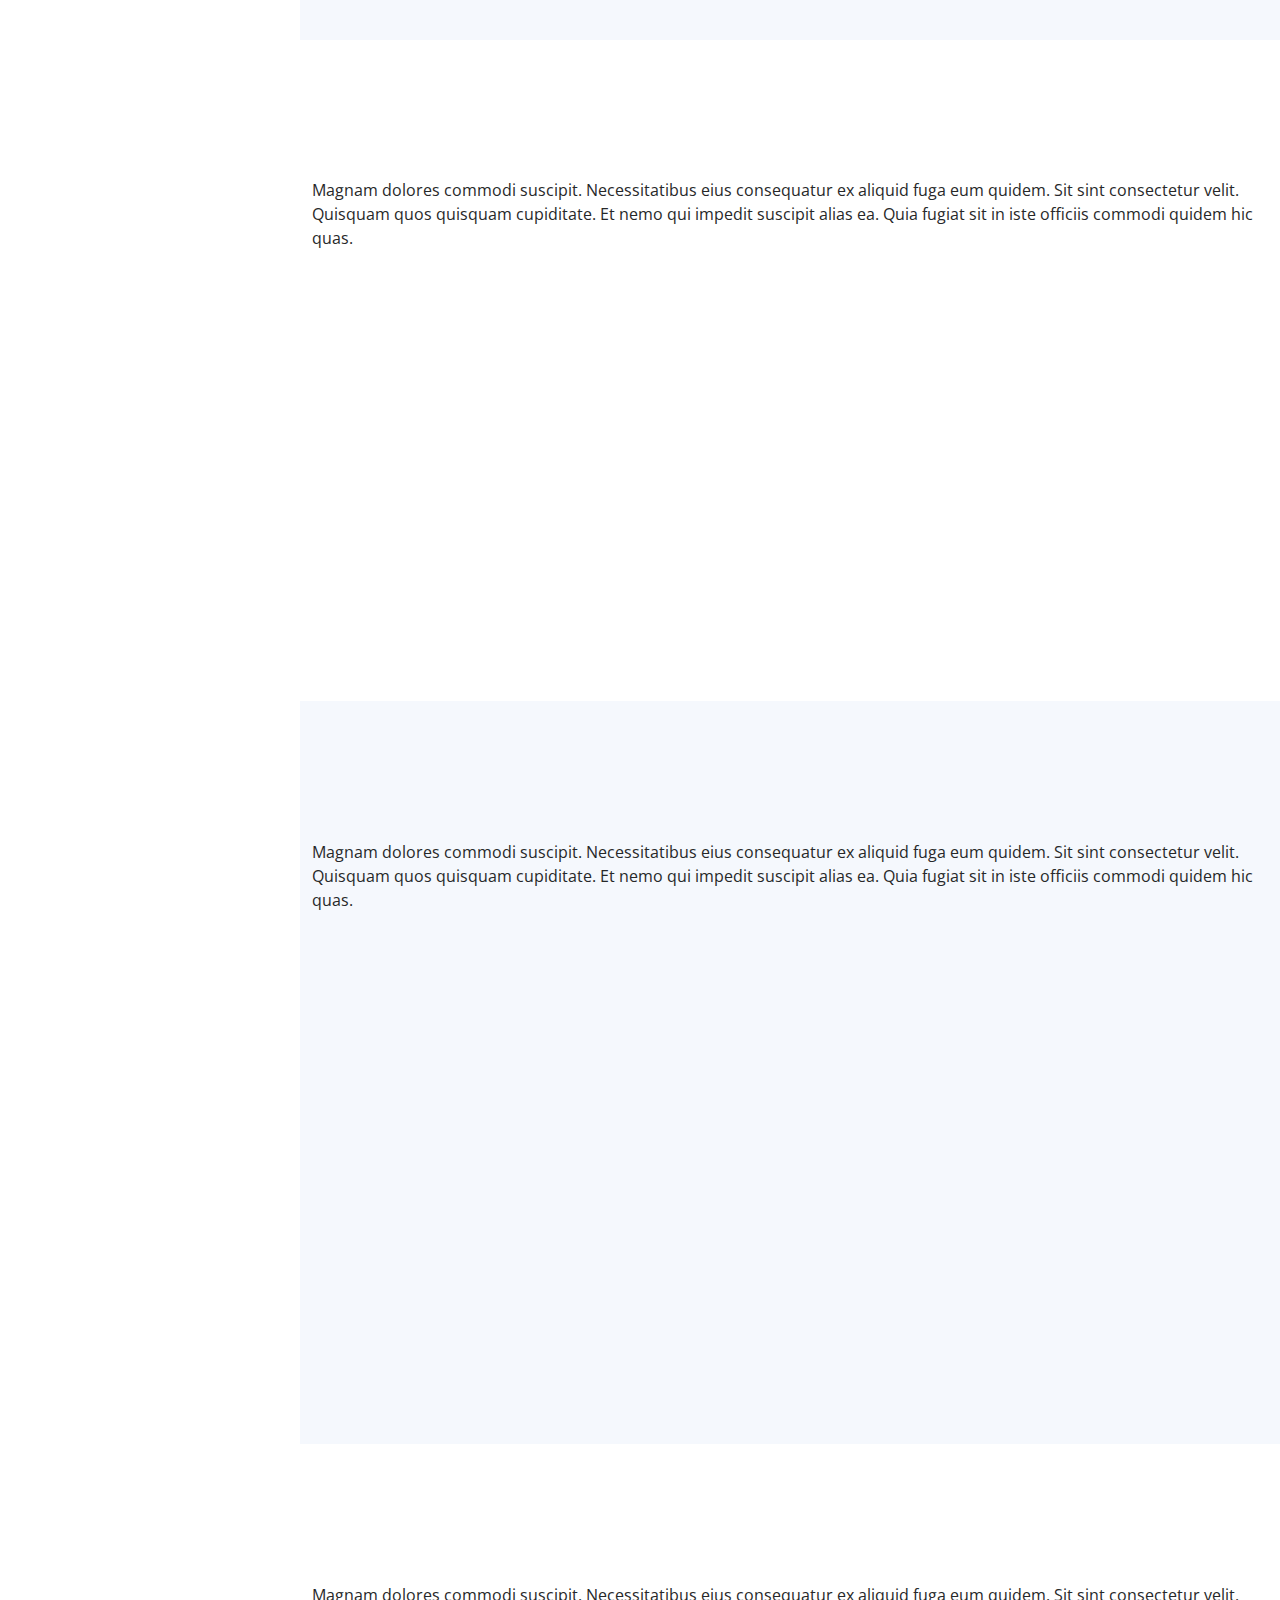
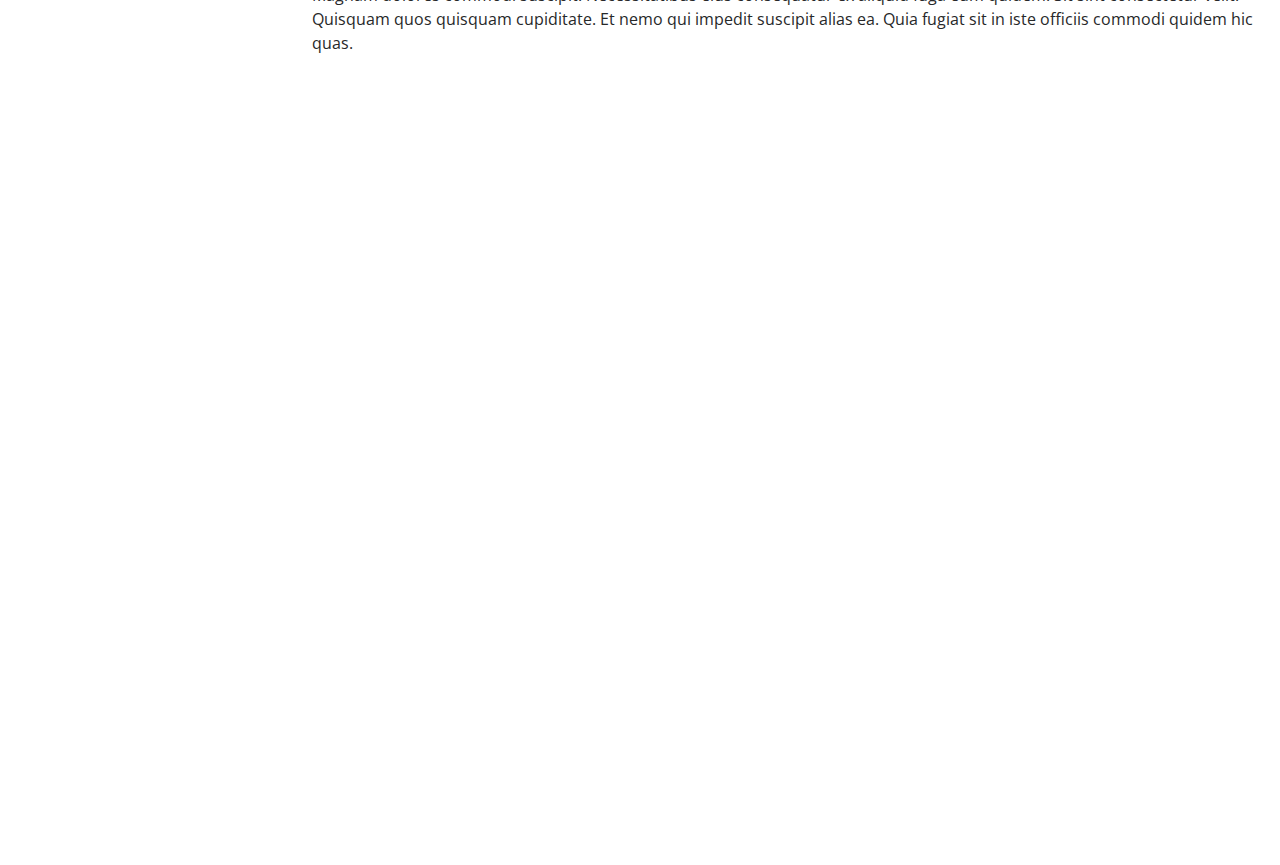
==== commit 585994a4: "Improvize Portfolio, Skills, Resume Section" ====
--- a/index.html
+++ b/index.html
@@ -246,7 +246,7 @@
                 <i class="bi bi-emoji-smile"></i>
                 <span
                   data-purecounter-start="0"
-                  data-purecounter-end="232"
+                  data-purecounter-end="5"
                   data-purecounter-duration="1"
                   class="purecounter"
                 ></span>
@@ -263,7 +263,7 @@
                 <i class="bi bi-journal-richtext"></i>
                 <span
                   data-purecounter-start="0"
-                  data-purecounter-end="521"
+                  data-purecounter-end="20"
                   data-purecounter-duration="1"
                   class="purecounter"
                 ></span>
@@ -280,7 +280,7 @@
                 <i class="bi bi-headset"></i>
                 <span
                   data-purecounter-start="0"
-                  data-purecounter-end="1453"
+                  data-purecounter-end="500"
                   data-purecounter-duration="1"
                   class="purecounter"
                 ></span>
@@ -297,7 +297,7 @@
                 <i class="bi bi-people"></i>
                 <span
                   data-purecounter-start="0"
-                  data-purecounter-end="32"
+                  data-purecounter-end="5"
                   data-purecounter-duration="1"
                   class="purecounter"
                 ></span>
@@ -315,10 +315,9 @@
           <div class="section-title">
             <h2 data-aos="fade-left">Skills</h2>
             <p>
-              Magnam dolores commodi suscipit. Necessitatibus eius consequatur
-              ex aliquid fuga eum quidem. Sit sint consectetur velit. Quisquam
-              quos quisquam cupiditate. Et nemo qui impedit suscipit alias ea.
-              Quia fugiat sit in iste officiis commodi quidem hic quas.
+              Having the skill set to complete your work perfectly, makes you
+              happy. Still learning for the betterment and to be updated with
+              future technology.
             </p>
           </div>
 
@@ -487,7 +486,7 @@
               </div>
               <div class="resume-item">
                 <h4>Higher Secondary Certificate</h4>
-                <h5>2010 - 2014</h5>
+                <h5>2016 - 2018</h5>
                 <p>
                   <em>Nawab Faizunnesa Government College, Laksam, Comilla</em>
                 </p>
@@ -502,48 +501,36 @@
             <div class="col-lg-6" data-aos="fade-up" data-aos-delay="100">
               <h3 class="resume-title">Professional Experience</h3>
               <div class="resume-item">
-                <h4>Senior graphic design specialist</h4>
-                <h5>2019 - Present</h5>
-                <p><em>Experion, New York, NY </em></p>
+                <h4>Data Analyst at Admission Assistant</h4>
+                <h5>2019 - 2020</h5>
+                <p><em>Chittagong, Bangladesh </em></p>
                 <ul>
                   <li>
-                    Lead in the design, development, and implementation of the
-                    graphic, layout, and production communication materials
+                    Data Collection and Managing all of the data of the app,
+                    implementation of the material, graphic, layout, and
+                    communication materials and Added bunch of stuffs like
+                    question papers, guides etc.
                   </li>
                   <li>
-                    Delegate tasks to the 7 members of the design team and
-                    provide counsel on all aspects of the project.
+                    Improve the Total Data Storage and Quality of Data with the
+                    team of 4 members of Data Management Section.
                   </li>
                   <li>
-                    Supervise the assessment of all graphic materials in order
-                    to ensure quality and accuracy of the design
+                    Added Some of Degining Stuff and Ensure The Responsiveness
+                    of the app
                   </li>
                   <li>
-                    Oversee the efficient use of production project budgets
-                    ranging from $2,000 - $25,000
-                  </li>
-                </ul>
-              </div>
-              <div class="resume-item">
-                <h4>Graphic design specialist</h4>
-                <h5>2017 - 2018</h5>
-                <p><em>Stepping Stone Advertising, New York, NY</em></p>
-                <ul>
-                  <li>
-                    Developed numerous marketing programs (logos,
-                    brochures,infographics, presentations, and advertisements).
+                    Communicate with Users and Improve the app by Users Opinion
+                    and Improve the User Experience
                   </li>
                   <li>
-                    Managed up to 5 projects or tasks at a given time while
-                    under pressure
+                    As a Education App ,Added here many many Queston Papers
+                    ,Guides and many more materials to ensure the Users
+                    Reliability.
                   </li>
                   <li>
-                    Recommended and consulted with clients on the most
-                    appropriate graphic design
-                  </li>
-                  <li>
-                    Created 4+ design presentations and proposals a month for
-                    clients and account managers
+                    Worked with Latex to Improve the Quality of Mathmetical
+                    equation Section of The App.
                   </li>
                 </ul>
               </div>
@@ -559,10 +546,9 @@
           <div class="section-title">
             <h2 data-aos="fade-left">Portfolio</h2>
             <p>
-              Magnam dolores commodi suscipit. Necessitatibus eius consequatur
-              ex aliquid fuga eum quidem. Sit sint consectetur velit. Quisquam
-              quos quisquam cupiditate. Et nemo qui impedit suscipit alias ea.
-              Quia fugiat sit in iste officiis commodi quidem hic quas.
+              Doing Many Many Projects on Different technologies. And makes
+              beautiful websites for different categories like E-commerce,
+              Education, Medical, Travel, Rental, Portfolio, etc.
             </p>
           </div>
 
@@ -570,9 +556,11 @@
             <div class="col-lg-12 d-flex justify-content-center">
               <ul id="portfolio-flters">
                 <li data-filter="*" class="filter-active">All</li>
-                <li data-filter=".filter-app">App</li>
-                <li data-filter=".filter-card">Card</li>
-                <li data-filter=".filter-web">Web</li>
+                <li data-filter=".filter-css">CSS</li>
+                <li data-filter=".filter-bootstrap">Bootstrap</li>
+                <li data-filter=".filter-tailwind">TailWind</li>
+                <li data-filter=".filter-">React</li>
+                <li data-filter=".filter-">Full Stack</li>
               </ul>
             </div>
           </div>
@@ -582,7 +570,7 @@
             data-aos="fade-up"
             data-aos-delay="100"
           >
-            <div class="col-lg-4 col-md-6 portfolio-item filter-app">
+            <div class="col-lg-4 col-md-6 portfolio-item filter-css">
               <div class="portfolio-wrap">
                 <img
                   src="assets/img/portfolio/portfolio-1.jpg"
@@ -604,7 +592,7 @@
               </div>
             </div>
 
-            <div class="col-lg-4 col-md-6 portfolio-item filter-web">
+            <div class="col-lg-4 col-md-6 portfolio-item filter-tailwind">
               <div class="portfolio-wrap">
                 <img
                   src="assets/img/portfolio/portfolio-2.jpg"
@@ -626,7 +614,7 @@
               </div>
             </div>
 
-            <div class="col-lg-4 col-md-6 portfolio-item filter-app">
+            <div class="col-lg-4 col-md-6 portfolio-item filter-css">
               <div class="portfolio-wrap">
                 <img
                   src="assets/img/portfolio/portfolio-3.jpg"
@@ -648,7 +636,7 @@
               </div>
             </div>
 
-            <div class="col-lg-4 col-md-6 portfolio-item filter-card">
+            <div class="col-lg-4 col-md-6 portfolio-item filter-bootstrap">
               <div class="portfolio-wrap">
                 <img
                   src="assets/img/portfolio/portfolio-4.jpg"
@@ -670,7 +658,7 @@
               </div>
             </div>
 
-            <div class="col-lg-4 col-md-6 portfolio-item filter-web">
+            <div class="col-lg-4 col-md-6 portfolio-item filter-tailwind">
               <div class="portfolio-wrap">
                 <img
                   src="assets/img/portfolio/portfolio-5.jpg"
@@ -692,7 +680,7 @@
               </div>
             </div>
 
-            <div class="col-lg-4 col-md-6 portfolio-item filter-app">
+            <div class="col-lg-4 col-md-6 portfolio-item filter-css">
               <div class="portfolio-wrap">
                 <img
                   src="assets/img/portfolio/portfolio-6.jpg"
@@ -714,7 +702,7 @@
               </div>
             </div>
 
-            <div class="col-lg-4 col-md-6 portfolio-item filter-card">
+            <div class="col-lg-4 col-md-6 portfolio-item filter-bootstrap">
               <div class="portfolio-wrap">
                 <img
                   src="assets/img/portfolio/portfolio-7.jpg"
@@ -736,7 +724,7 @@
               </div>
             </div>
 
-            <div class="col-lg-4 col-md-6 portfolio-item filter-card">
+            <div class="col-lg-4 col-md-6 portfolio-item filter-bootstrap">
               <div class="portfolio-wrap">
                 <img
                   src="assets/img/portfolio/portfolio-8.jpg"
@@ -758,7 +746,7 @@
               </div>
             </div>
 
-            <div class="col-lg-4 col-md-6 portfolio-item filter-web">
+            <div class="col-lg-4 col-md-6 portfolio-item filter-tailwind">
               <div class="portfolio-wrap">
                 <img
                   src="assets/img/portfolio/portfolio-9.jpg"
@@ -1157,11 +1145,9 @@
     <script>
       AOS.init({
         offset: 400,
-        once: true,
         easing: "ease-out-back",
-        duration: 1000,
-        initClassName: "aos-init",
-        animatedClassName: "aos-animate",
+        duration: 700,
+        anchorPlacement: "top-top",
       });
     </script>
 
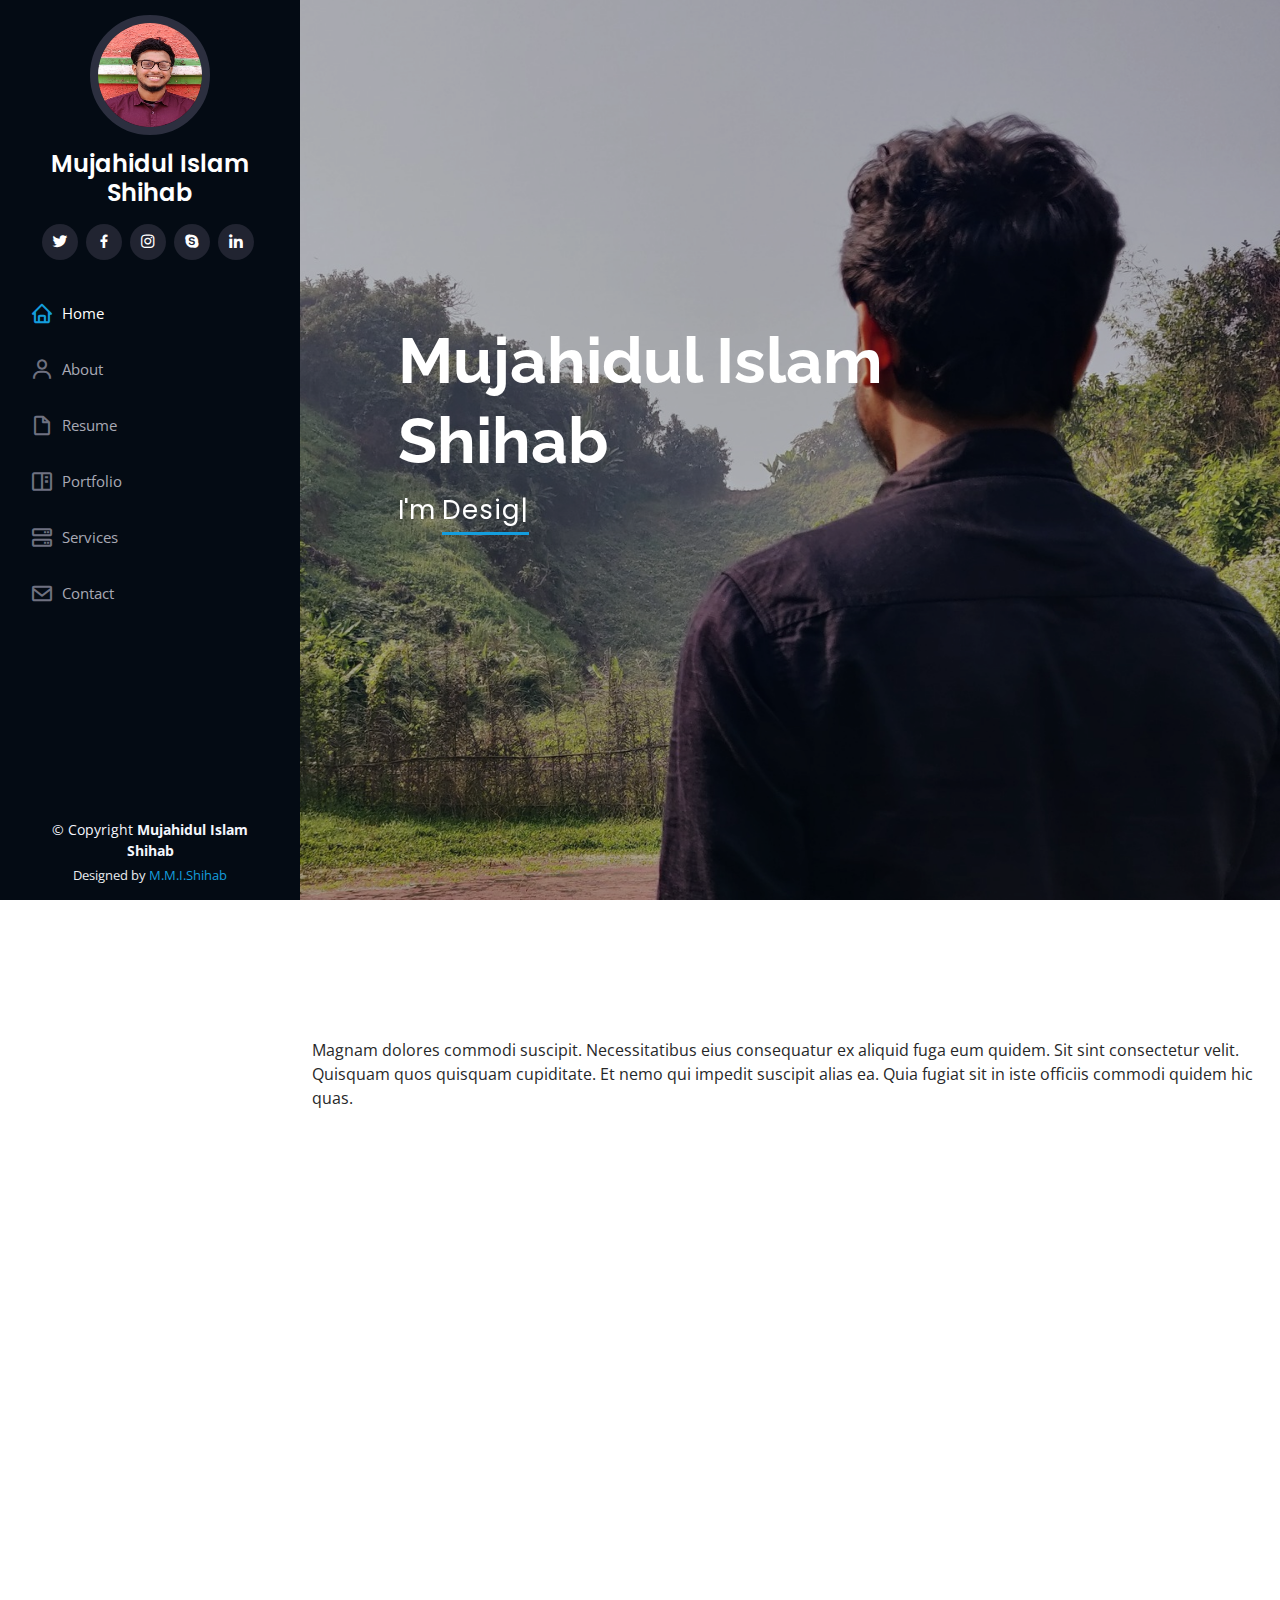
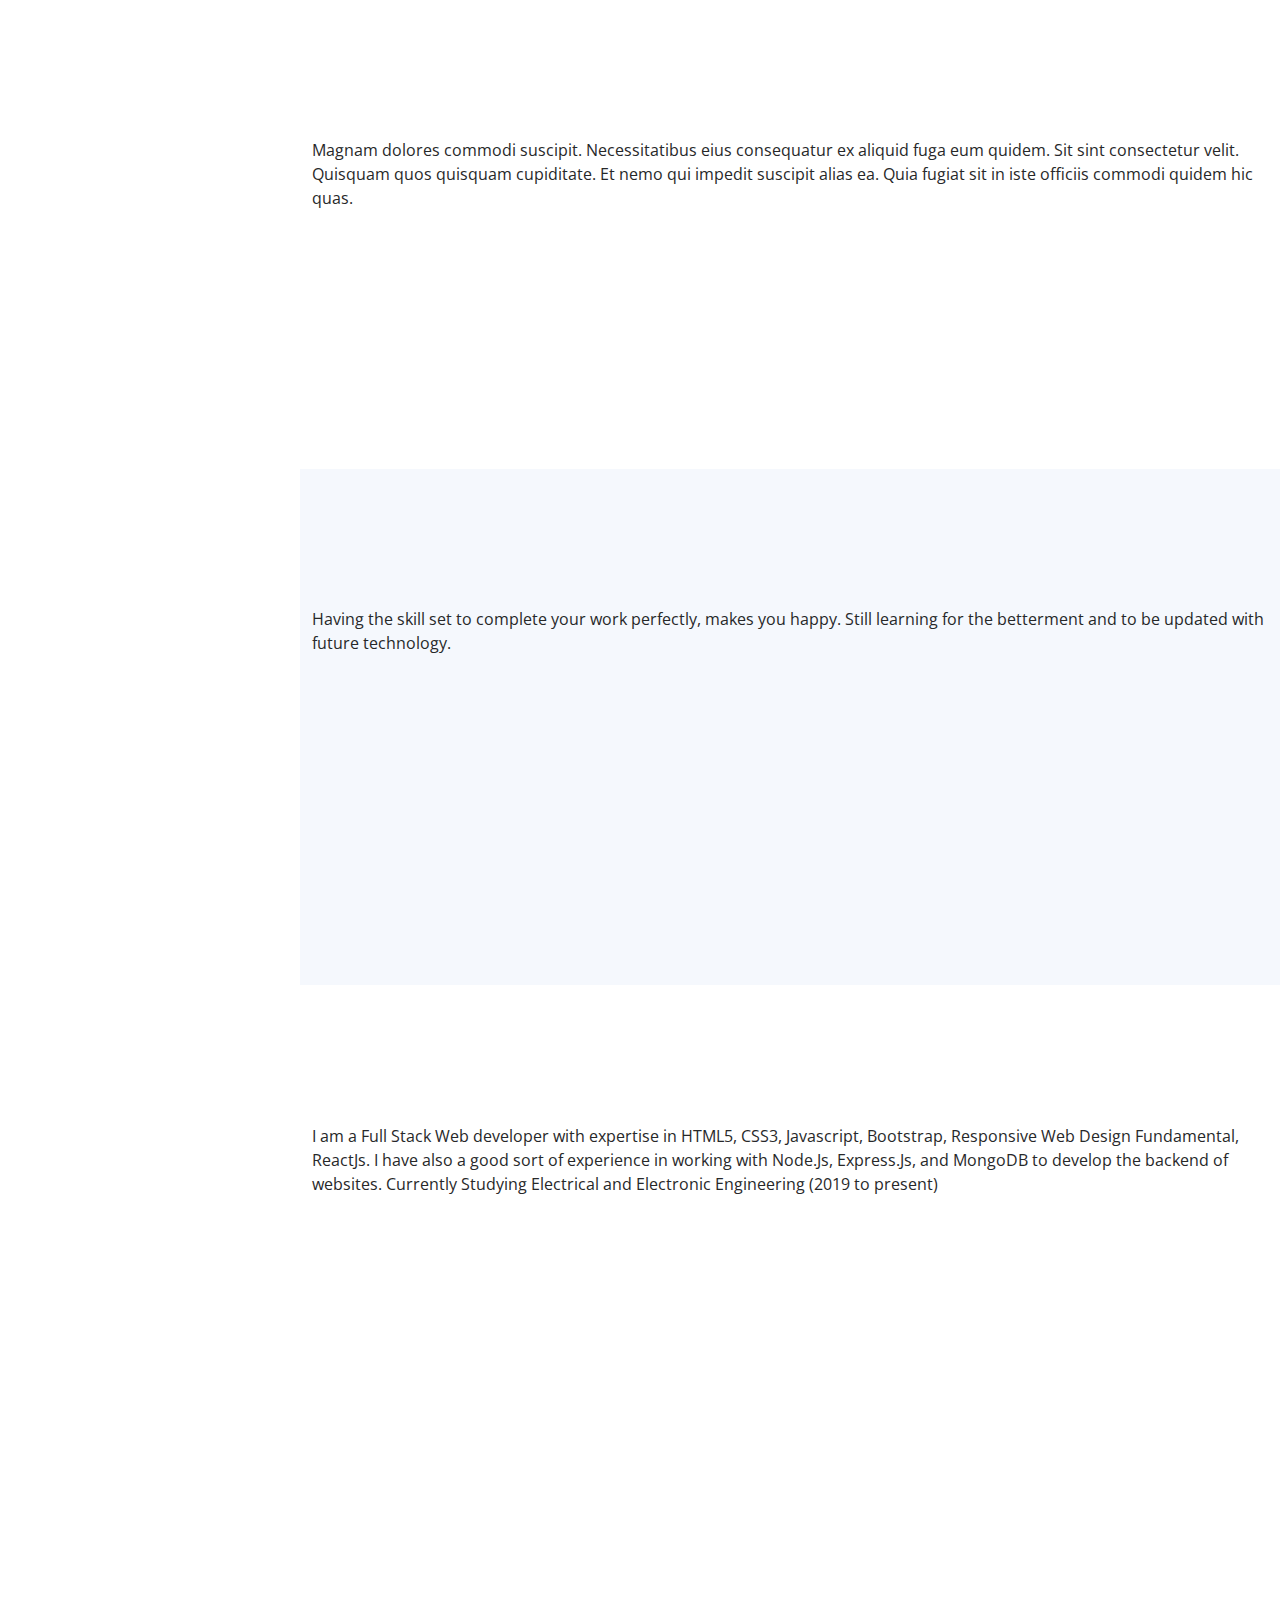
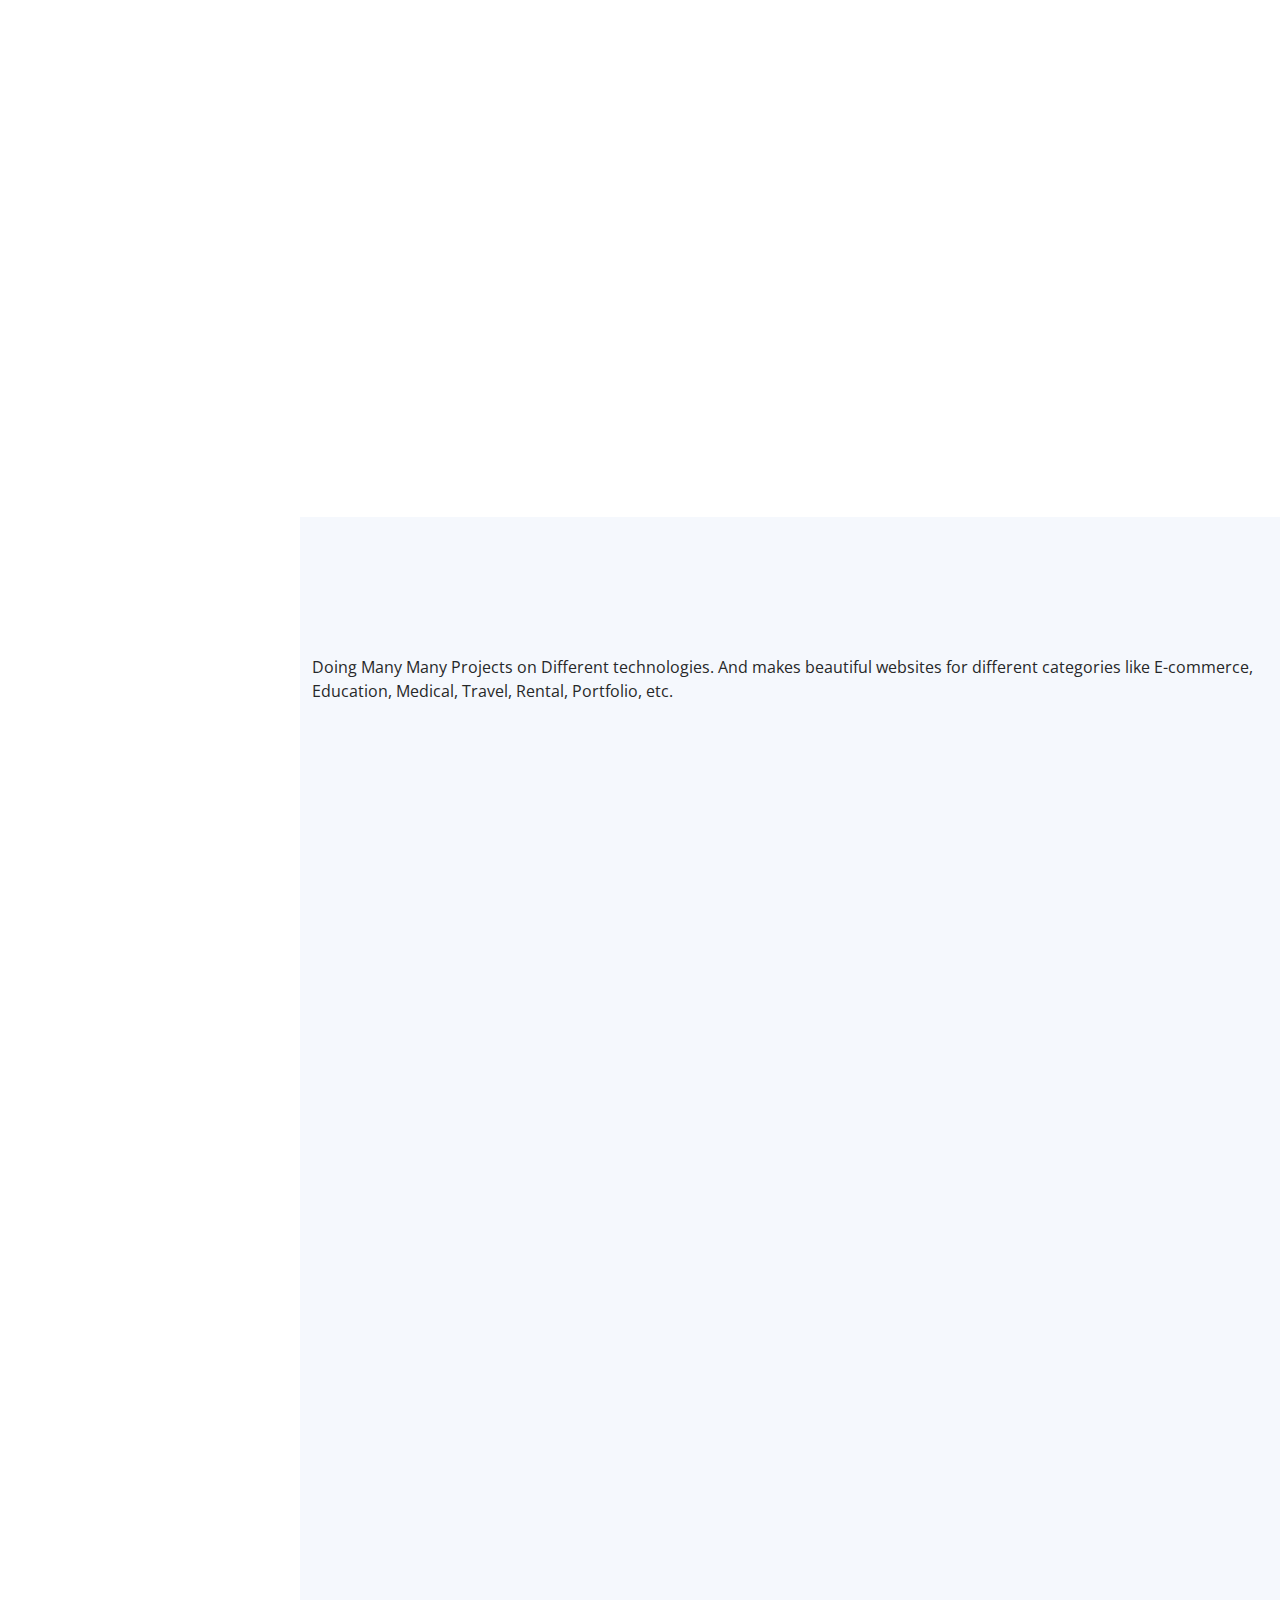
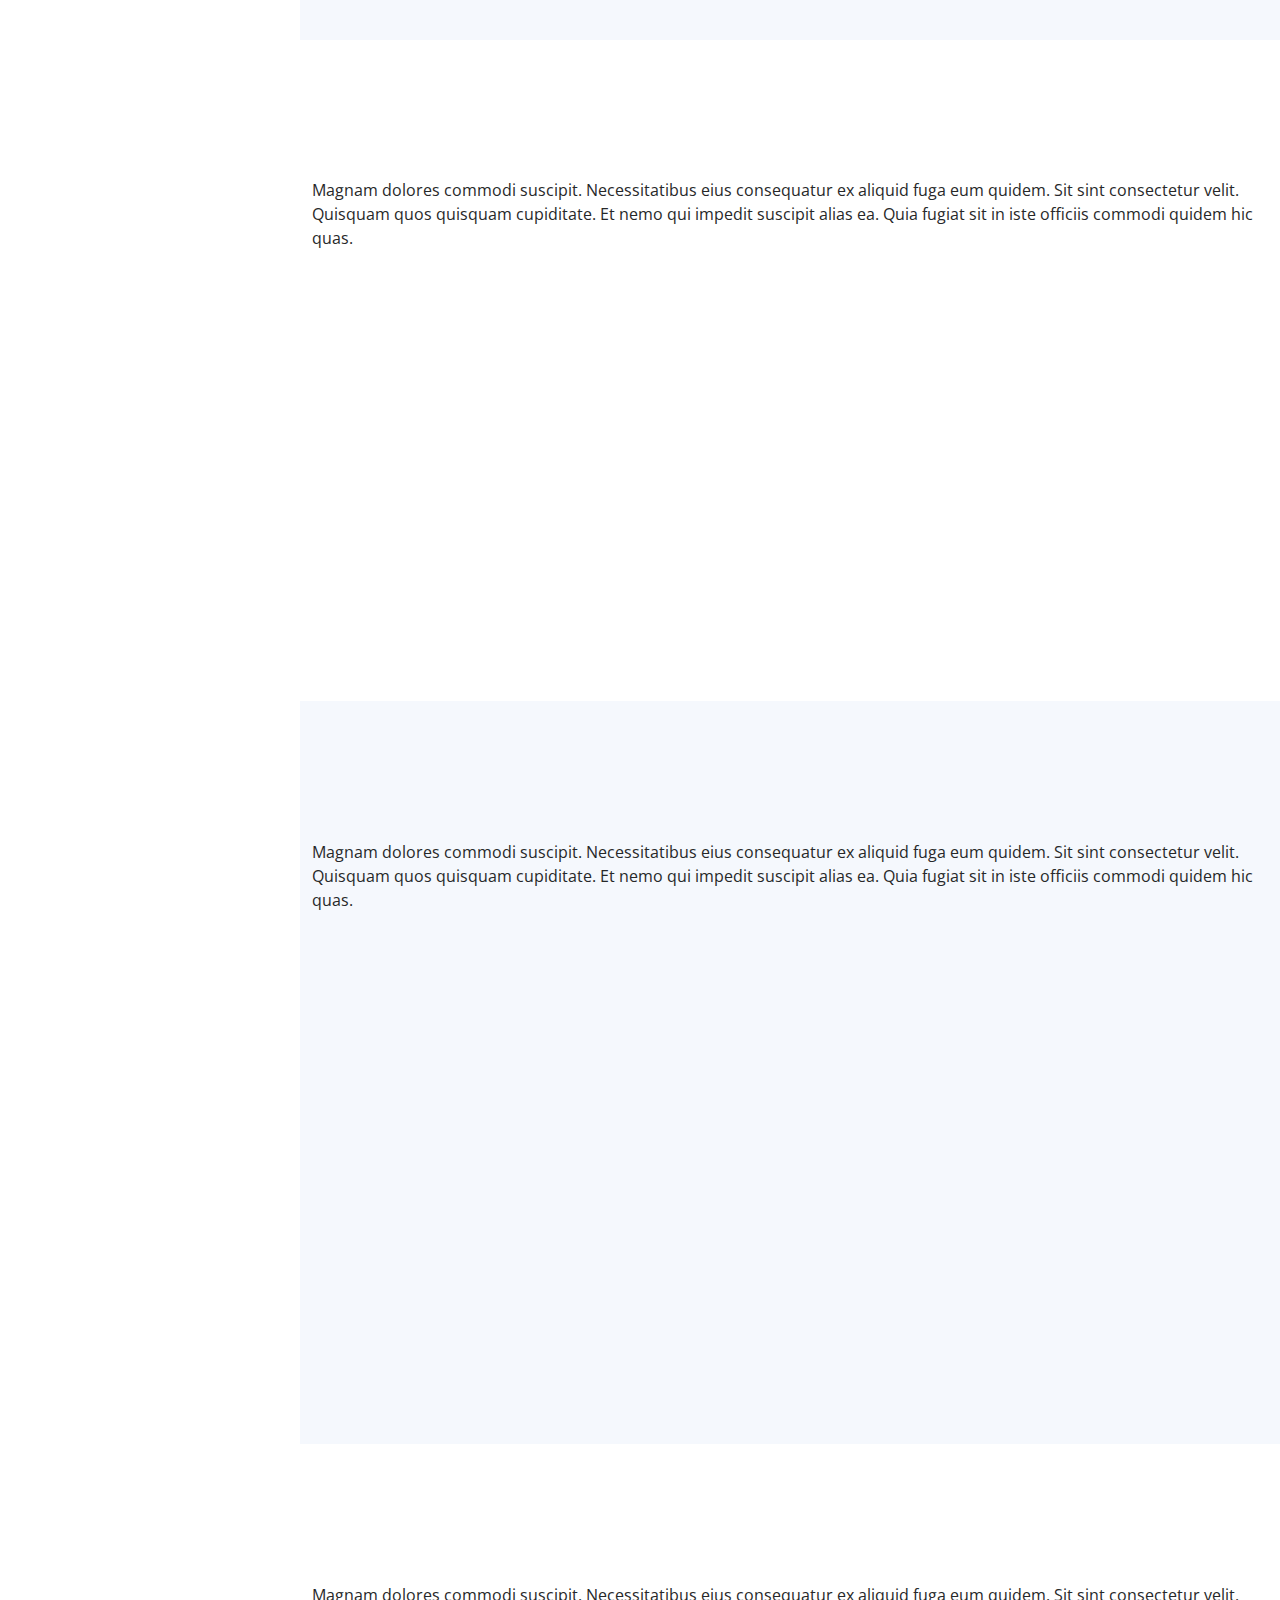
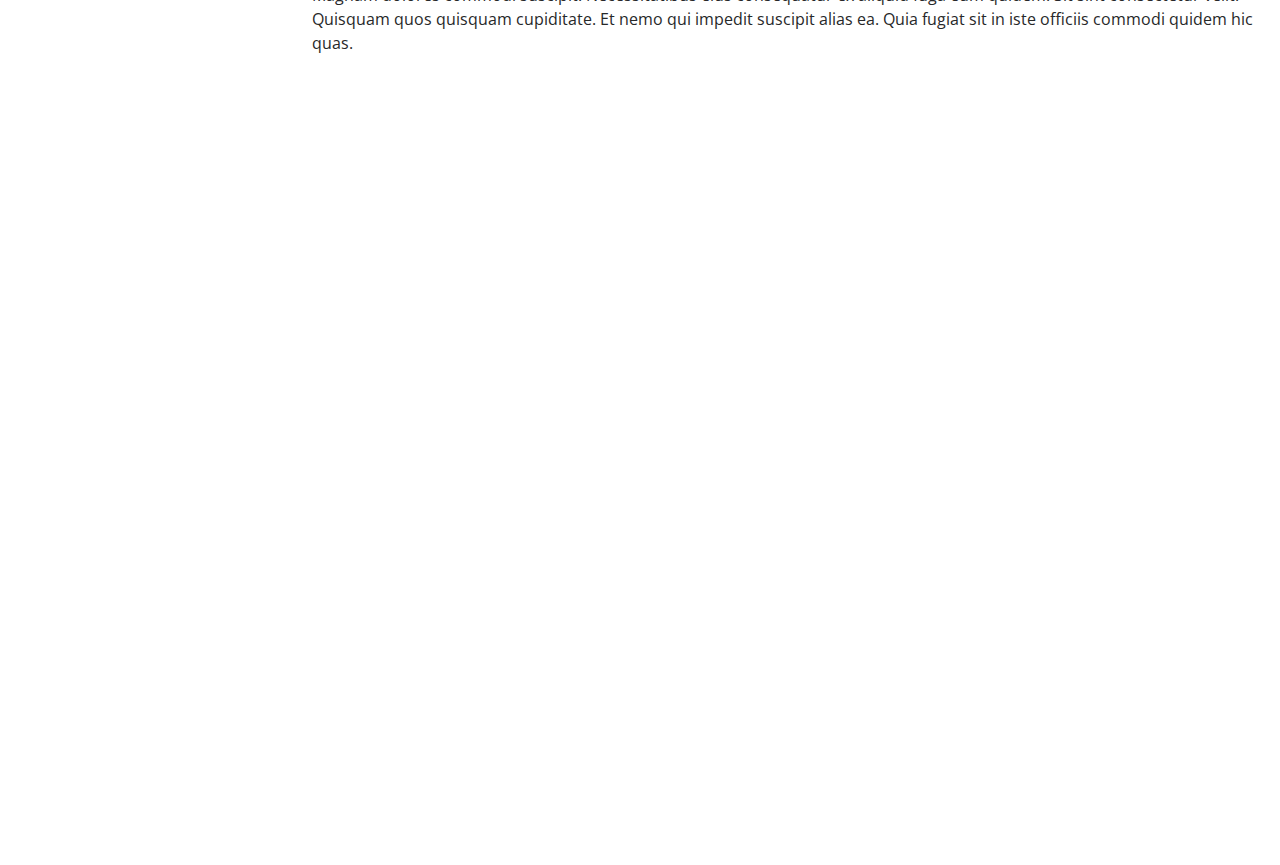
==== commit 513adbfc: "Animation Point Changed" ====
--- a/index.html
+++ b/index.html
@@ -1147,7 +1147,7 @@
         offset: 400,
         easing: "ease-out-back",
         duration: 700,
-        anchorPlacement: "top-top",
+        anchorPlacement: "bottom-bottom",
       });
     </script>
 
